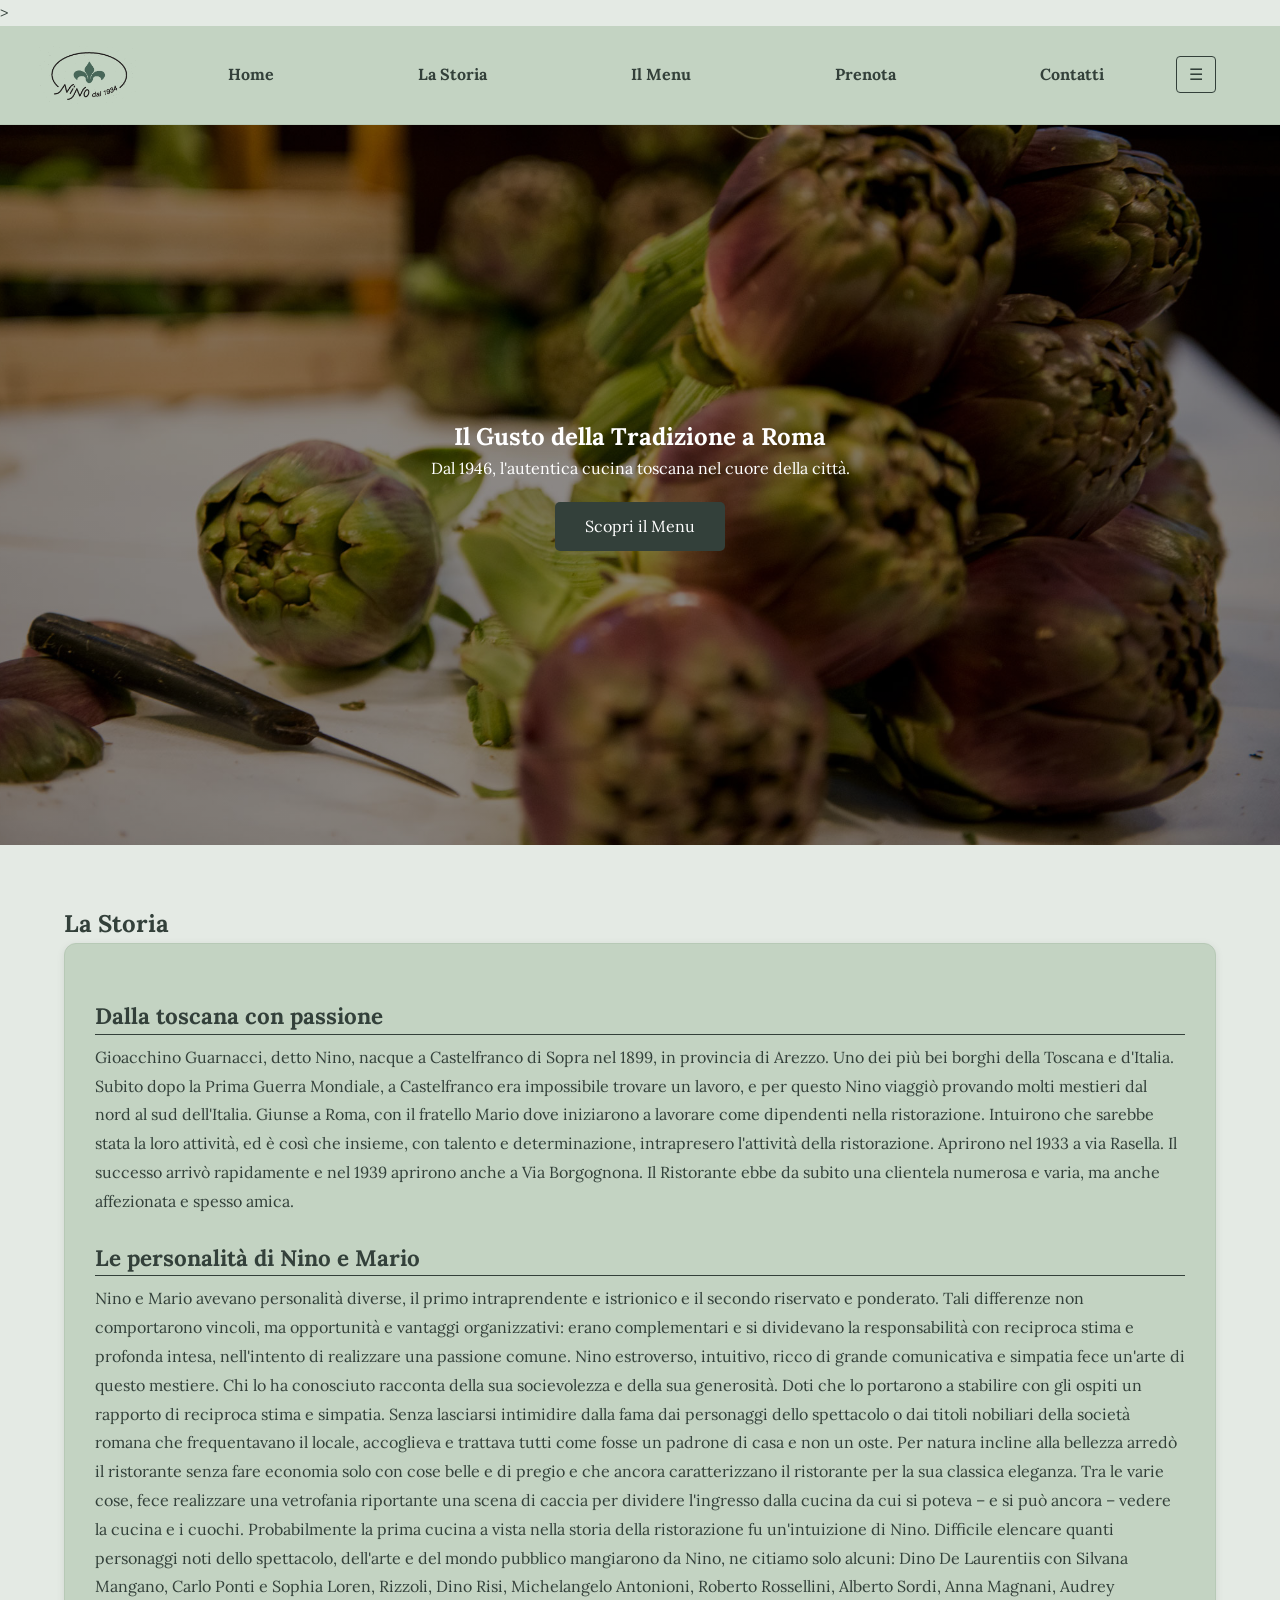
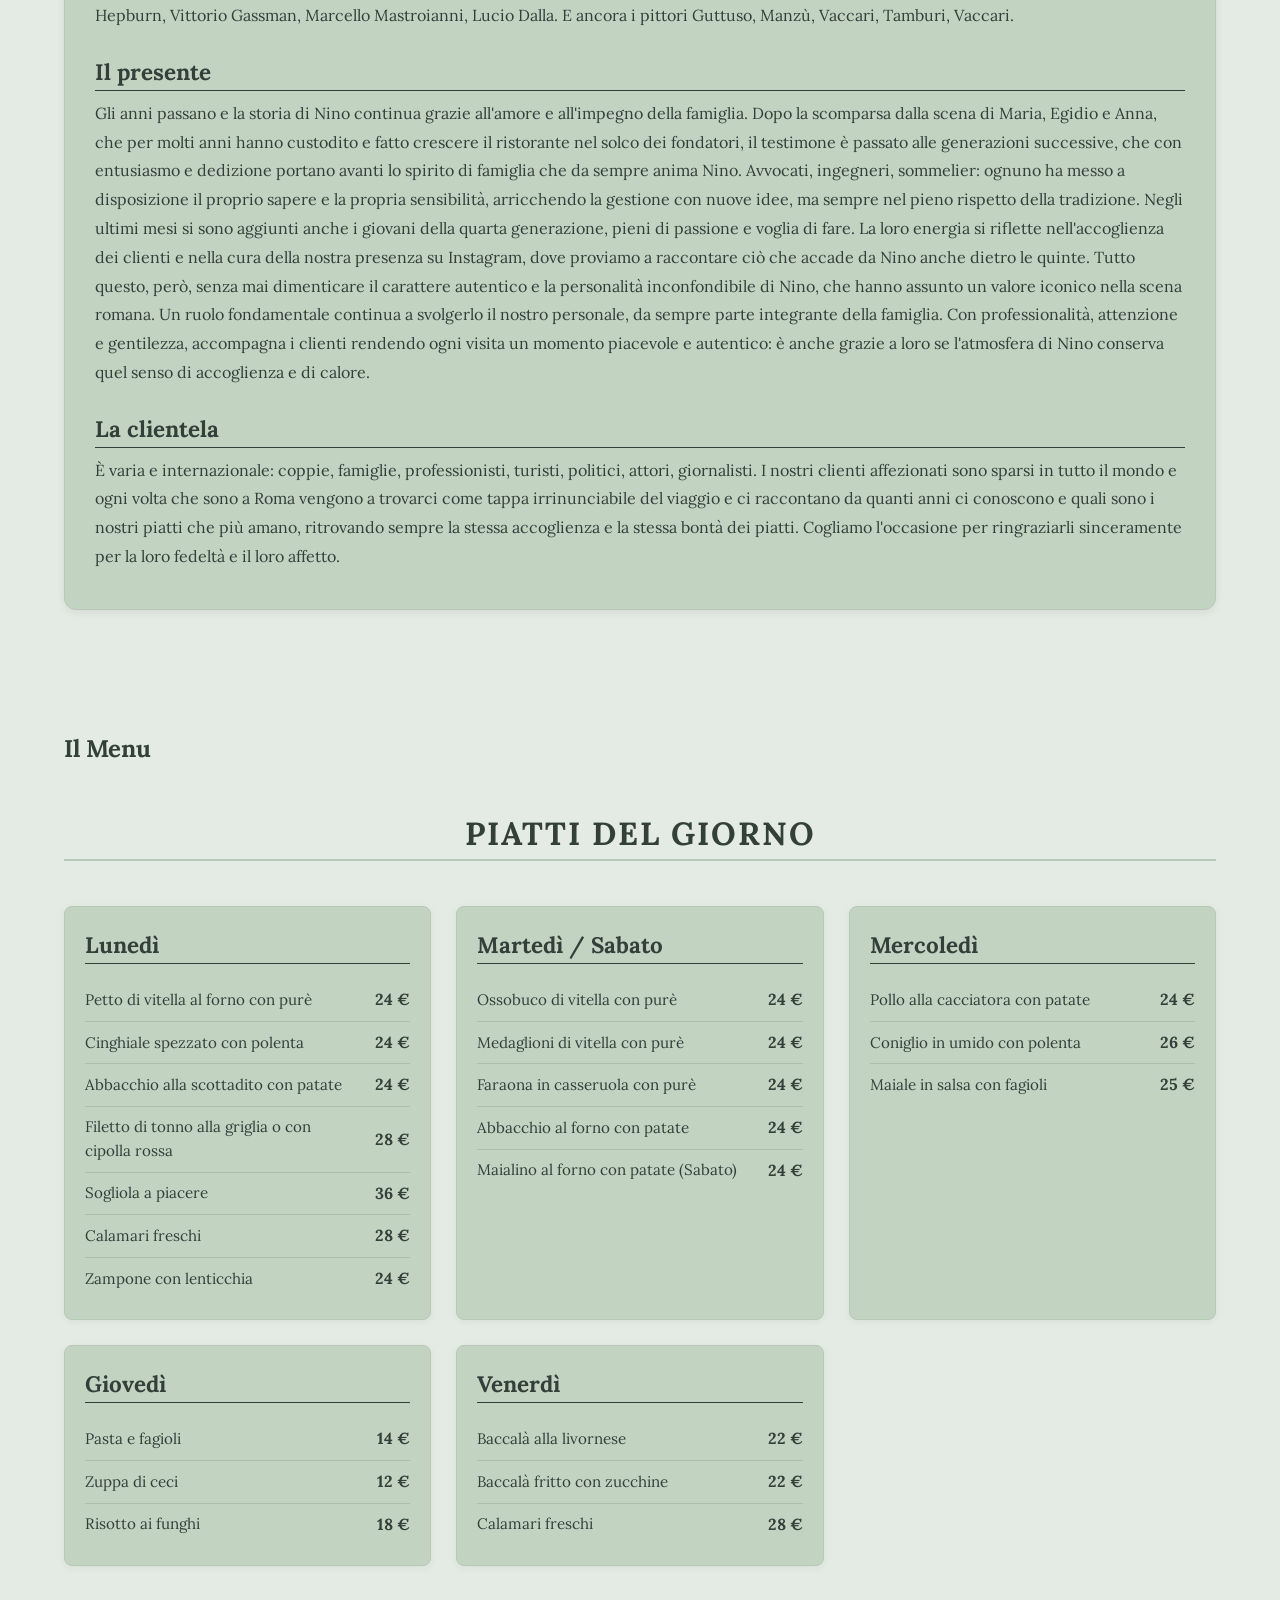
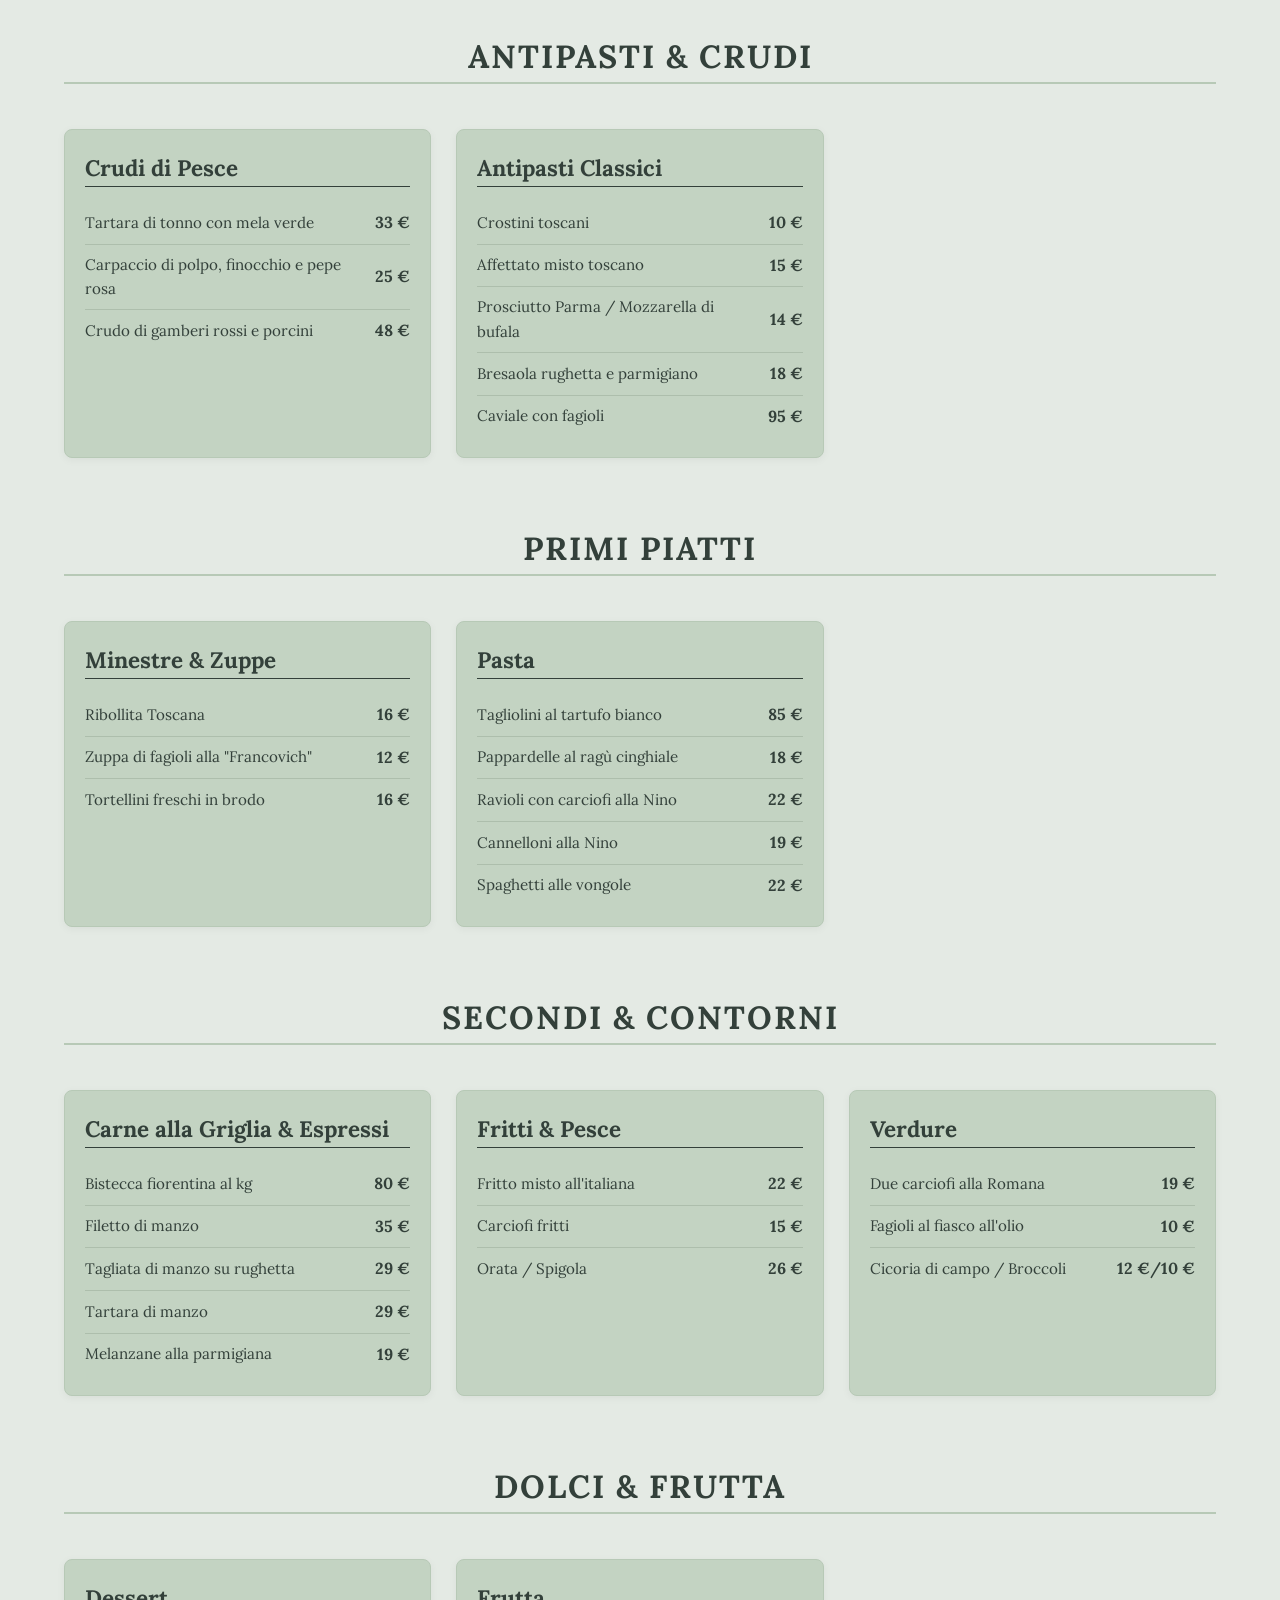
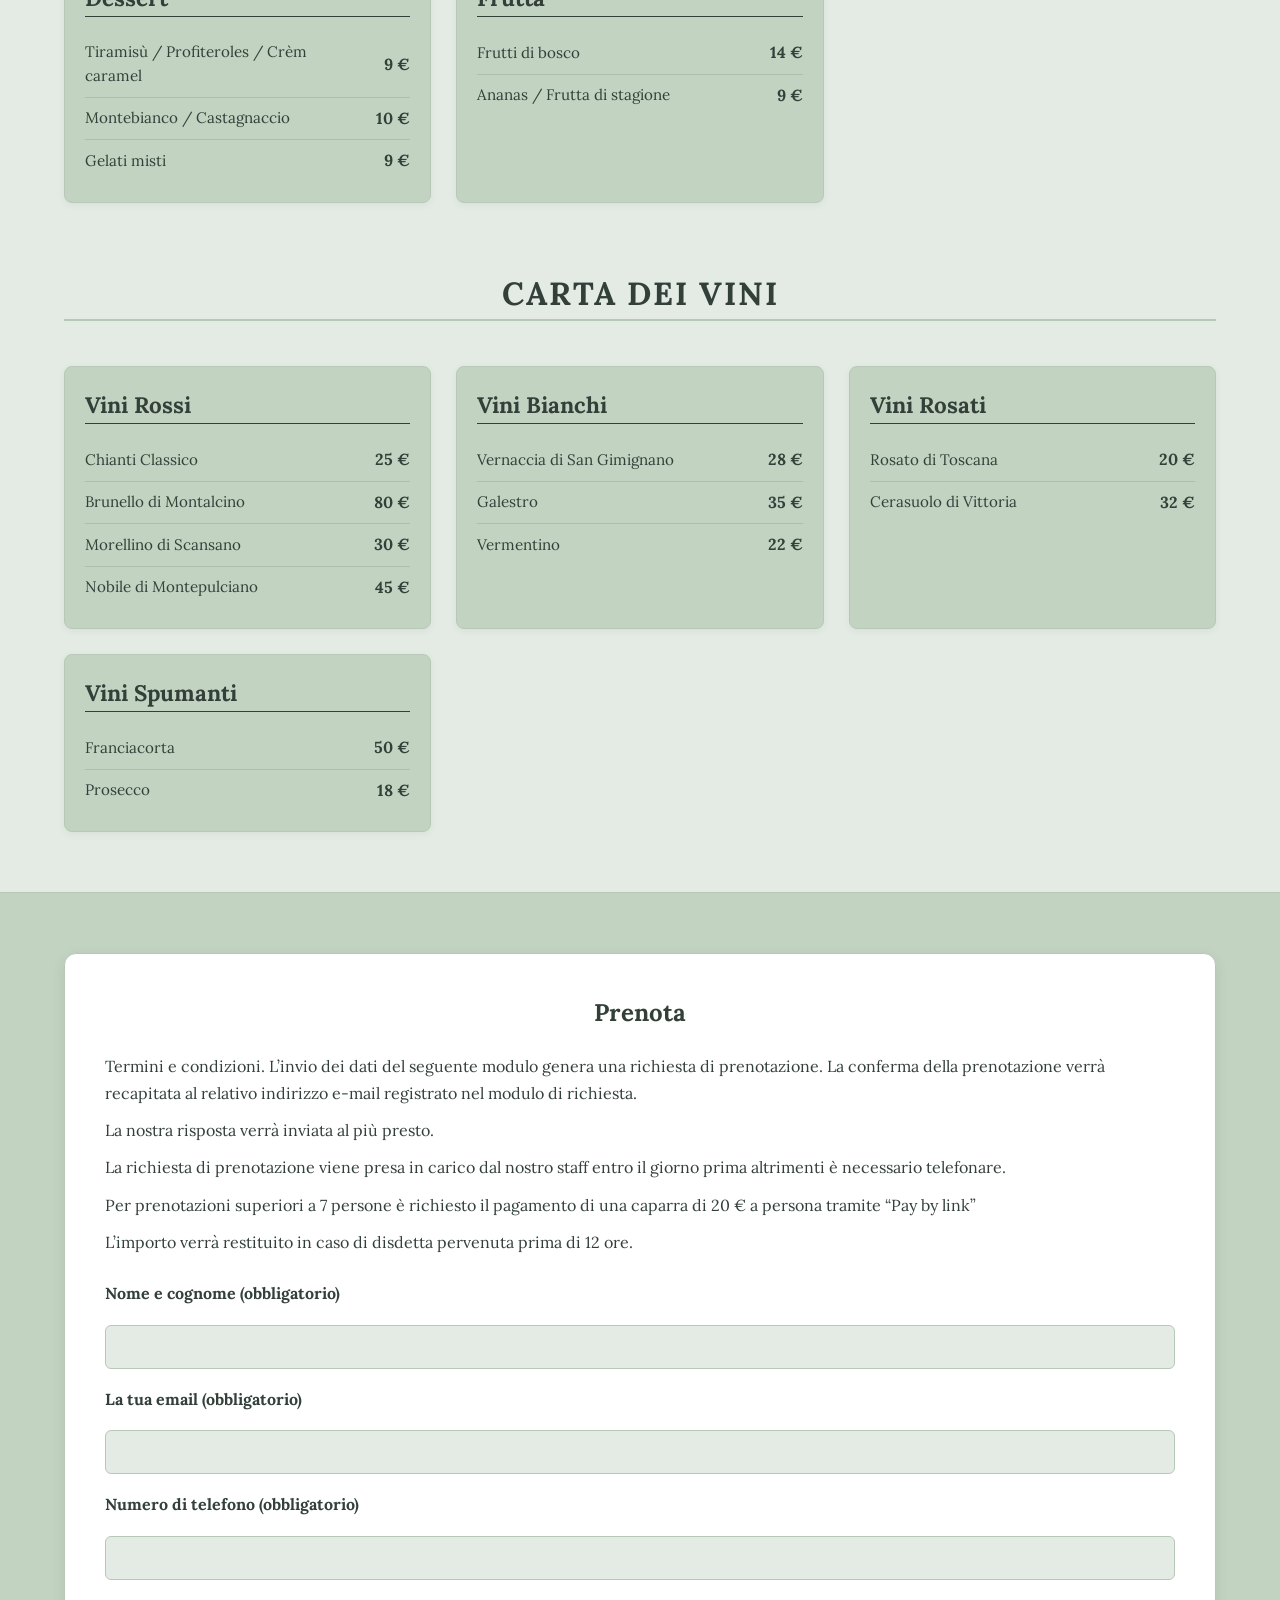
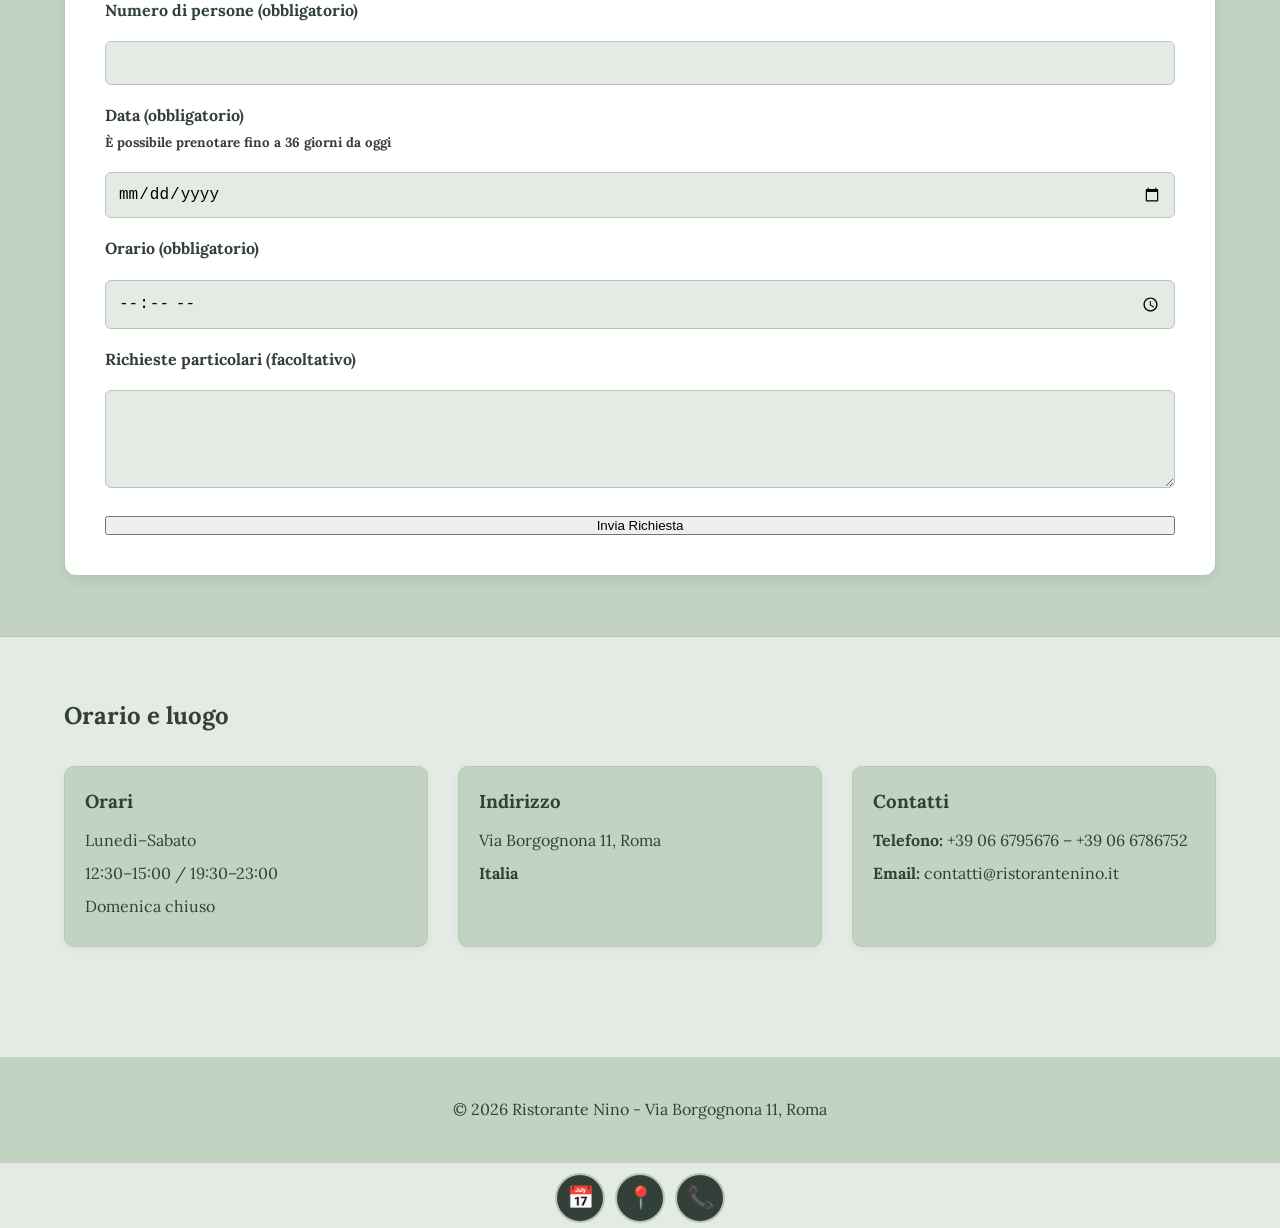
==== index.html @ 400b879c "Merge branch 'main' of https://github.com/eleonorarossiuni-creator/web-design" ====
<!DOCTYPE html>
<html lang="it">
<head>
    <meta charset="UTF-8">
    <meta name="viewport" content="width=device-width, initial-scale=1.0">
    <title>Ristorante Nino | Tradizione Toscana</title>
    <link rel="stylesheet" href="style.css?v=20">
    ></head>
<body>

    <header>
        <nav class="navbar">
            <div class="logo">
                <a href="#home"><img src="logo-nero.png" alt="Ristorante Nino" /></a>
            </div>
            <ul id="navMenu" class="nav-links" role="menu">
                <li><a href="#home" data-key="nav_home">Home</a></li>
                <li><a href="#storia" data-key="nav_storia">La Storia</a></li>
                <li><a href="#menu" data-key="nav_menu">Il Menu</a></li>
                <li><a href="#prenota" data-key="nav_prenota">Prenota</a></li>
                <li><a href="#contatti">Contatti</a></li>
            </ul>
            <div class="dropdown">
                <button class="dropbtn" id="dropdownToggle" aria-expanded="false" aria-controls="dropdownMenu"></button>
                <div class="dropdown-content" id="dropdownMenu" role="menu">
                    <div class="dropdown-lang">
                        <button onclick="changeLanguage('it')" class="lang-btn">IT</button>
                        <button onclick="changeLanguage('en')" class="lang-btn">EN</button>
                        <button onclick="changeLanguage('es')" class="lang-btn">ES</button>
                        <button onclick="changeLanguage('fr')" class="lang-btn">FR</button>
                    </div>
                </div>
            </div>
            <button id="navToggle" class="nav-toggle" aria-label="Apri menu" aria-controls="navMenu" aria-expanded="false">☰</button>
        </nav>
    </header>

    <div id="mobileOverlay" class="mobile-overlay"></div>

    <section id="home" class="hero">
        <div class="hero-content">
            <h1 data-key="hero_title">Il Gusto della Tradizione a Roma</h1>
            <p data-key="hero_desc">Dal 1946, l'autentica cucina toscana nel cuore della città.</p>
            <a href="#menu" class="btn" data-key="hero_btn">Scopri il Menu</a>
        </div>
    </section>

    <section id="storia" class="menu">
        <div class="menu-container">
            <h2 data-key="section_history">La Storia</h2>
            <div class="menu-items">
                <div class="menu-item">
                    <h3 data-key="history_subtitle_1">Dalla toscana con passione</h3>
                    <p data-key="history_text_1">Gioacchino Guarnacci, detto Nino, nacque a Castelfranco di Sopra nel 1899, in provincia di Arezzo. Uno dei più bei borghi della Toscana e d'Italia. Subito dopo la Prima Guerra Mondiale, a Castelfranco era impossibile trovare un lavoro, e per questo Nino viaggiò provando molti mestieri dal nord al sud dell'Italia. Giunse a Roma, con il fratello Mario dove iniziarono a lavorare come dipendenti nella ristorazione. Intuirono che sarebbe stata la loro attività, ed è così che insieme, con talento e determinazione, intrapresero l'attività della ristorazione. Aprirono nel 1933 a via Rasella. Il successo arrivò rapidamente e nel 1939 aprirono anche a Via Borgognona. Il Ristorante ebbe da subito una clientela numerosa e varia, ma anche affezionata e spesso amica.</p>

                    <h3 data-key="history_subtitle_2">Le personalità di Nino e Mario</h3>
                    <p data-key="history_text_2">Nino e Mario avevano personalità diverse, il primo intraprendente e istrionico e il secondo riservato e ponderato. Tali differenze non comportarono vincoli, ma opportunità e vantaggi organizzativi: erano complementari e si dividevano la responsabilità con reciproca stima e profonda intesa, nell'intento di realizzare una passione comune. Nino estroverso, intuitivo, ricco di grande comunicativa e simpatia fece un'arte di questo mestiere. Chi lo ha conosciuto racconta della sua socievolezza e della sua generosità. Doti che lo portarono a stabilire con gli ospiti un rapporto di reciproca stima e simpatia. Senza lasciarsi intimidire dalla fama dai personaggi dello spettacolo o dai titoli nobiliari della società romana che frequentavano il locale, accoglieva e trattava tutti come fosse un padrone di casa e non un oste. Per natura incline alla bellezza arredò il ristorante senza fare economia solo con cose belle e di pregio e che ancora caratterizzano il ristorante per la sua classica eleganza. Tra le varie cose, fece realizzare una vetrofania riportante una scena di caccia per dividere l'ingresso dalla cucina da cui si poteva – e si può ancora – vedere la cucina e i cuochi. Probabilmente la prima cucina a vista nella storia della ristorazione fu un'intuizione di Nino. Difficile elencare quanti personaggi noti dello spettacolo, dell'arte e del mondo pubblico mangiarono da Nino, ne citiamo solo alcuni: Dino De Laurentiis con Silvana Mangano, Carlo Ponti e Sophia Loren, Rizzoli, Dino Risi, Michelangelo Antonioni, Roberto Rossellini, Alberto Sordi, Anna Magnani, Audrey Hepburn, Vittorio Gassman, Marcello Mastroianni, Lucio Dalla. E ancora i pittori Guttuso, Manzù, Vaccari, Tamburi, Vaccari.</p>

                    <h3 data-key="history_subtitle_3">Il presente</h3>
                    <p data-key="history_text_3">Gli anni passano e la storia di Nino continua grazie all'amore e all'impegno della famiglia. Dopo la scomparsa dalla scena di Maria, Egidio e Anna, che per molti anni hanno custodito e fatto crescere il ristorante nel solco dei fondatori, il testimone è passato alle generazioni successive, che con entusiasmo e dedizione portano avanti lo spirito di famiglia che da sempre anima Nino. Avvocati, ingegneri, sommelier: ognuno ha messo a disposizione il proprio sapere e la propria sensibilità, arricchendo la gestione con nuove idee, ma sempre nel pieno rispetto della tradizione. Negli ultimi mesi si sono aggiunti anche i giovani della quarta generazione, pieni di passione e voglia di fare. La loro energia si riflette nell'accoglienza dei clienti e nella cura della nostra presenza su Instagram, dove proviamo a raccontare ciò che accade da Nino anche dietro le quinte. Tutto questo, però, senza mai dimenticare il carattere autentico e la personalità inconfondibile di Nino, che hanno assunto un valore iconico nella scena romana. Un ruolo fondamentale continua a svolgerlo il nostro personale, da sempre parte integrante della famiglia. Con professionalità, attenzione e gentilezza, accompagna i clienti rendendo ogni visita un momento piacevole e autentico: è anche grazie a loro se l'atmosfera di Nino conserva quel senso di accoglienza e di calore.</p>

                    <h3 data-key="history_subtitle_4">La clientela</h3>
                    <p data-key="history_text_4">È varia e internazionale: coppie, famiglie, professionisti, turisti, politici, attori, giornalisti. I nostri clienti affezionati sono sparsi in tutto il mondo e ogni volta che sono a Roma vengono a trovarci come tappa irrinunciabile del viaggio e ci raccontano da quanti anni ci conoscono e quali sono i nostri piatti che più amano, ritrovando sempre la stessa accoglienza e la stessa bontà dei piatti. Cogliamo l'occasione per ringraziarli sinceramente per la loro fedeltà e il loro affetto.</p>
                </div>
            </div>
        </div>
    </section>

    <section id="menu" class="menu">
        <div class="menu-container">
            <h2 data-key="menu_title">Il Menu</h2>
            <div class="menu-items">
                
                <h2 class="menu-section-title" data-key="section_daily">Piatti del Giorno</h2>
                
                <div class="menu-item">
                    <h3 data-key="monday">Lunedì</h3>
                    <div class="dish"><span class="dish-name" data-key="dish_1">Petto di vitella al forno con purè</span><span class="price">24 €</span></div>
                    <div class="dish"><span class="dish-name" data-key="dish_2">Cinghiale spezzato con polenta</span><span class="price">24 €</span></div>
                    <div class="dish"><span class="dish-name" data-key="dish_3">Abbacchio alla scottadito con patate</span><span class="price">24 €</span></div>
                    <div class="dish"><span class="dish-name" data-key="dish_4">Filetto di tonno alla griglia o con cipolla rossa</span><span class="price">28 €</span></div>
                    <div class="dish"><span class="dish-name" data-key="dish_5">Sogliola a piacere</span><span class="price">36 €</span></div>
                    <div class="dish"><span class="dish-name" data-key="dish_6">Calamari freschi</span><span class="price">28 €</span></div>
                    <div class="dish"><span class="dish-name" data-key="dish_7">Zampone con lenticchia</span><span class="price">24 €</span></div>
                </div>

                <div class="menu-item">
                    <h3 data-key="tuesday_saturday">Martedì / Sabato</h3>
                    <div class="dish"><span class="dish-name" data-key="dish_8">Ossobuco di vitella con purè</span><span class="price">24 €</span></div>
                    <div class="dish"><span class="dish-name" data-key="dish_9">Medaglioni di vitella con purè</span><span class="price">24 €</span></div>
                    <div class="dish"><span class="dish-name" data-key="dish_10">Faraona in casseruola con purè</span><span class="price">24 €</span></div>
                    <div class="dish"><span class="dish-name" data-key="dish_11">Abbacchio al forno con patate</span><span class="price">24 €</span></div>
                    <div class="dish"><span class="dish-name" data-key="dish_12">Maialino al forno con patate (Sabato)</span><span class="price">24 €</span></div>
                </div>

                <div class="menu-item">
                    <h3 data-key="wednesday">Mercoledì</h3>
                    <div class="dish"><span class="dish-name" data-key="dish_48">Pollo alla cacciatora con patate</span><span class="price">24 €</span></div>
                    <div class="dish"><span class="dish-name" data-key="dish_49">Coniglio in umido con polenta</span><span class="price">26 €</span></div>
                    <div class="dish"><span class="dish-name" data-key="dish_50">Maiale in salsa con fagioli</span><span class="price">25 €</span></div>
                </div>

                <div class="menu-item">
                    <h3 data-key="thursday">Giovedì</h3>
                    <div class="dish"><span class="dish-name" data-key="dish_51">Pasta e fagioli</span><span class="price">14 €</span></div>
                    <div class="dish"><span class="dish-name" data-key="dish_52">Zuppa di ceci</span><span class="price">12 €</span></div>
                    <div class="dish"><span class="dish-name" data-key="dish_53">Risotto ai funghi</span><span class="price">18 €</span></div>
                </div>

                <div class="menu-item">
                    <h3 data-key="friday">Venerdì</h3>
                    <div class="dish"><span class="dish-name" data-key="dish_13">Baccalà alla livornese</span><span class="price">22 €</span></div>
                    <div class="dish"><span class="dish-name" data-key="dish_14">Baccalà fritto con zucchine</span><span class="price">22 €</span></div>
                    <div class="dish"><span class="dish-name" data-key="dish_15">Calamari freschi</span><span class="price">28 €</span></div>
                </div>

                <h2 class="menu-section-title" data-key="section_appetizers">Antipasti & Crudi</h2>
                
                <div class="menu-item">
                    <h3 data-key="raw_fish">Crudi di Pesce</h3>
                    <div class="dish"><span class="dish-name" data-key="dish_16">Tartara di tonno con mela verde</span><span class="price">33 €</span></div>
                    <div class="dish"><span class="dish-name" data-key="dish_17">Carpaccio di polpo, finocchio e pepe rosa</span><span class="price">25 €</span></div>
                    <div class="dish"><span class="dish-name" data-key="dish_18">Crudo di gamberi rossi e porcini</span><span class="price">48 €</span></div>
                </div>

                <div class="menu-item">
                    <h3 data-key="classic_appetizers">Antipasti Classici</h3>
                    <div class="dish"><span class="dish-name" data-key="dish_19">Crostini toscani</span><span class="price">10 €</span></div>
                    <div class="dish"><span class="dish-name" data-key="dish_20">Affettato misto toscano</span><span class="price">15 €</span></div>
                    <div class="dish"><span class="dish-name" data-key="dish_21">Prosciutto Parma / Mozzarella di bufala</span><span class="price">14 €</span></div>
                    <div class="dish"><span class="dish-name" data-key="dish_22">Bresaola rughetta e parmigiano</span><span class="price">18 €</span></div>
                    <div class="dish"><span class="dish-name" data-key="dish_23">Caviale con fagioli</span><span class="price">95 €</span></div>
                </div>

                <h2 class="menu-section-title" data-key="section_first_courses">Primi Piatti</h2>

                <div class="menu-item">
                    <h3 data-key="soups_stews">Minestre & Zuppe</h3>
                    <div class="dish"><span class="dish-name" data-key="dish_24">Ribollita Toscana</span><span class="price">16 €</span></div>
                    <div class="dish"><span class="dish-name" data-key="dish_25">Zuppa di fagioli alla "Francovich"</span><span class="price">12 €</span></div>
                    <div class="dish"><span class="dish-name" data-key="dish_26">Tortellini freschi in brodo</span><span class="price">16 €</span></div>
                </div>

                <div class="menu-item">
                    <h3 data-key="pasta">Pasta</h3>
                    <div class="dish"><span class="dish-name" data-key="dish_27">Tagliolini al tartufo bianco</span><span class="price">85 €</span></div>
                    <div class="dish"><span class="dish-name" data-key="dish_28">Pappardelle al ragù cinghiale</span><span class="price">18 €</span></div>
                    <div class="dish"><span class="dish-name" data-key="dish_29">Ravioli con carciofi alla Nino</span><span class="price">22 €</span></div>
                    <div class="dish"><span class="dish-name" data-key="dish_30">Cannelloni alla Nino</span><span class="price">19 €</span></div>
                    <div class="dish"><span class="dish-name" data-key="dish_31">Spaghetti alle vongole</span><span class="price">22 €</span></div>
                </div>

                <h2 class="menu-section-title" data-key="section_main_courses">Secondi & Contorni</h2>

                <div class="menu-item">
                    <h3 data-key="grilled_meats">Carne alla Griglia & Espressi</h3>
                    <div class="dish"><span class="dish-name" data-key="dish_32">Bistecca fiorentina al kg</span><span class="price">80 €</span></div>
                    <div class="dish"><span class="dish-name" data-key="dish_33">Filetto di manzo</span><span class="price">35 €</span></div>
                    <div class="dish"><span class="dish-name" data-key="dish_34">Tagliata di manzo su rughetta</span><span class="price">29 €</span></div>
                    <div class="dish"><span class="dish-name" data-key="dish_35">Tartara di manzo</span><span class="price">29 €</span></div>
                    <div class="dish"><span class="dish-name" data-key="dish_36">Melanzane alla parmigiana</span><span class="price">19 €</span></div>
                </div>

                <div class="menu-item">
                    <h3 data-key="fried_fish">Fritti & Pesce</h3>
                    <div class="dish"><span class="dish-name" data-key="dish_37">Fritto misto all'italiana</span><span class="price">22 €</span></div>
                    <div class="dish"><span class="dish-name" data-key="dish_38">Carciofi fritti</span><span class="price">15 €</span></div>
                    <div class="dish"><span class="dish-name" data-key="dish_39">Orata / Spigola</span><span class="price">26 €</span></div>
                </div>

                <div class="menu-item">
                    <h3 data-key="vegetables">Verdure</h3>
                    <div class="dish"><span class="dish-name" data-key="dish_40">Due carciofi alla Romana</span><span class="price">19 €</span></div>
                    <div class="dish"><span class="dish-name" data-key="dish_41">Fagioli al fiasco all'olio</span><span class="price">10 €</span></div>
                    <div class="dish"><span class="dish-name" data-key="dish_42">Cicoria di campo / Broccoli</span><span class="price">12 €/10 €</span></div>
                </div>

                <h2 class="menu-section-title" data-key="section_desserts">Dolci & Frutta</h2>

                <div class="menu-item">
                    <h3 data-key="desserts">Dessert</h3>
                    <div class="dish"><span class="dish-name" data-key="dish_43">Tiramisù / Profiteroles / Crèm caramel</span><span class="price">9 €</span></div>
                    <div class="dish"><span class="dish-name" data-key="dish_44">Montebianco / Castagnaccio</span><span class="price">10 €</span></div>
                    <div class="dish"><span class="dish-name" data-key="dish_45">Gelati misti</span><span class="price">9 €</span></div>
                </div>

                <div class="menu-item">
                    <h3 data-key="fruits">Frutta</h3>
                    <div class="dish"><span class="dish-name" data-key="dish_46">Frutti di bosco</span><span class="price">14 €</span></div>
                    <div class="dish"><span class="dish-name" data-key="dish_47">Ananas / Frutta di stagione</span><span class="price">9 €</span></div>
                </div>

                <h2 class="menu-section-title" data-key="section_wines">Carta dei Vini</h2>

                <div class="menu-item">
                    <h3 data-key="red_wines">Vini Rossi</h3>
                    <div class="dish"><span class="dish-name" data-key="wine_1">Chianti Classico</span><span class="price">25 €</span></div>
                    <div class="dish"><span class="dish-name" data-key="wine_2">Brunello di Montalcino</span><span class="price">80 €</span></div>
                    <div class="dish"><span class="dish-name" data-key="wine_3">Morellino di Scansano</span><span class="price">30 €</span></div>
                    <div class="dish"><span class="dish-name" data-key="wine_4">Nobile di Montepulciano</span><span class="price">45 €</span></div>
                </div>

                <div class="menu-item">
                    <h3 data-key="white_wines">Vini Bianchi</h3>
                    <div class="dish"><span class="dish-name" data-key="wine_5">Vernaccia di San Gimignano</span><span class="price">28 €</span></div>
                    <div class="dish"><span class="dish-name" data-key="wine_6">Galestro</span><span class="price">35 €</span></div>
                    <div class="dish"><span class="dish-name" data-key="wine_7">Vermentino</span><span class="price">22 €</span></div>
                </div>

                <div class="menu-item">
                    <h3 data-key="rose_wines">Vini Rosati</h3>
                    <div class="dish"><span class="dish-name" data-key="wine_8">Rosato di Toscana</span><span class="price">20 €</span></div>
                    <div class="dish"><span class="dish-name" data-key="wine_9">Cerasuolo di Vittoria</span><span class="price">32 €</span></div>
                </div>

                <div class="menu-item">
                    <h3 data-key="sparkling_wines">Vini Spumanti</h3>
                    <div class="dish"><span class="dish-name" data-key="wine_10">Franciacorta</span><span class="price">50 €</span></div>
                    <div class="dish"><span class="dish-name" data-key="wine_11">Prosecco</span><span class="price">18 €</span></div>
                </div>

            </div>
        </div>
    </section>

    <section id="prenota" class="reservation">
        <div class="reservation-container">
            <h2>Prenota</h2>
            <p>Termini e condizioni. L’invio dei dati del seguente modulo genera una richiesta di prenotazione. La conferma della prenotazione verrà recapitata al relativo indirizzo e-mail registrato nel modulo di richiesta.</p>
            <p>La nostra risposta verrà inviata al più presto.</p>
            <p>La richiesta di prenotazione viene presa in carico dal nostro staff entro il giorno prima altrimenti è necessario telefonare.</p>
            <p>Per prenotazioni superiori a 7 persone è richiesto il pagamento di una caparra di 20 € a persona tramite “Pay by link”</p>
            <p>L’importo verrà restituito in caso di disdetta pervenuta prima di 12 ore.</p>

            <form id="reservationForm">
                <label for="name">Nome e cognome (obbligatorio)</label>
                <input type="text" id="name" name="name" required>

                <label for="email">La tua email (obbligatorio)</label>
                <input type="email" id="email" name="email" required>

                <label for="phone">Numero di telefono (obbligatorio)</label>
                <input type="tel" id="phone" name="phone" required>

                <label for="guests">Numero di persone (obbligatorio)</label>
                <input type="number" id="guests" name="guests" min="1" required>

                <label for="date">Data (obbligatorio)<br><small>È possibile prenotare fino a 36 giorni da oggi</small></label>
                <input type="date" id="date" name="date" required>

                <label for="time">Orario (obbligatorio)</label>
                <input type="time" id="time" name="time" required>

                <label for="notes">Richieste particolari (facoltativo)</label>
                <textarea id="notes" name="notes" rows="4"></textarea>

                <button type="submit">Invia Richiesta</button>
            </form>
        </div>
    </section>

    <section id="contatti" class="contact">
        <div class="contact-container">
            <h2>Orario e luogo</h2>

            <div class="info-grid">
                <div class="info-box">
                    <h3>Orari</h3>
                    <p>Lunedì–Sabato</p>
                    <p>12:30–15:00 / 19:30–23:00</p>
                    <p>Domenica chiuso</p>
                </div>

                <div class="info-box">
                    <h3>Indirizzo</h3>
                    <p>Via Borgognona 11, Roma</p>
                    <p><strong>Italia</strong></p>
                </div>

                <div class="info-box">
                    <h3>Contatti</h3>
                    <p><strong>Telefono:</strong> +39 06 6795676 – +39 06 6786752</p>
                    <p><strong>Email:</strong> contatti@ristorantenino.it</p>
                </div>
            </div>
        </div>
    </section>

    <button id="scrollToTopBtn" title="Torna in alto">↑</button>

    <footer>
        <p>&copy; 2026 Ristorante Nino - Via Borgognona 11, Roma</p>
    </footer>

    <script>
        const translations = {
            it: {
                nav_home: "Home",
                nav_storia: "La Storia",
                nav_menu: "Il Menu",
                nav_prenota: "Prenota",
                hero_title: "Il Gusto della Tradizione a Roma",
                hero_desc: "Dal 1946, l'autentica cucina toscana nel cuore della città.",
                hero_btn: "Scopri il Menu",
                menu_title: "Il Menu",
                section_daily: "Piatti del Giorno",
                monday: "Lunedì",
                dish_1: "Petto di vitella al forno con purè",
                dish_2: "Cinghiale spezzato con polenta",
                dish_3: "Abbacchio alla scottadito con patate",
                dish_4: "Filetto di tonno alla griglia o con cipolla rossa",
                dish_5: "Sogliola a piacere",
                dish_6: "Calamari freschi",
                dish_7: "Zampone con lenticchia",
                tuesday_saturday: "Martedì / Sabato",
                dish_8: "Ossobuco di vitella con purè",
                dish_9: "Medaglioni di vitella con purè",
                dish_10: "Faraona in casseruola con purè",
                dish_11: "Abbacchio al forno con patate",
                dish_12: "Maialino al forno con patate (Sabato)",
                wednesday: "Mercoledì",
                dish_48: "Pollo alla cacciatora con patate",
                dish_49: "Coniglio in umido con polenta",
                dish_50: "Maiale in salsa con fagioli",
                thursday: "Giovedì",
                dish_51: "Pasta e fagioli",
                dish_52: "Zuppa di ceci",
                dish_53: "Risotto ai funghi",
                friday: "Venerdì",
                dish_13: "Baccalà alla livornese",
                dish_14: "Baccalà fritto con zucchine",
                dish_15: "Calamari freschi",
                section_appetizers: "Antipasti & Crudi",
                raw_fish: "Crudi di Pesce",
                dish_16: "Tartara di tonno con mela verde",
                dish_17: "Carpaccio di polpo, finocchio e pepe rosa",
                dish_18: "Crudo di gamberi rossi e porcini",
                classic_appetizers: "Antipasti Classici",
                dish_19: "Crostini toscani",
                dish_20: "Affettato misto toscano",
                dish_21: "Prosciutto Parma / Mozzarella di bufala",
                dish_22: "Bresaola rughetta e parmigiano",
                dish_23: "Caviale con fagioli",
                section_first_courses: "Primi Piatti",
                soups_stews: "Minestre & Zuppe",
                dish_24: "Ribollita Toscana",
                dish_25: "Zuppa di fagioli alla \"Francovich\"",
                dish_26: "Tortellini freschi in brodo",
                pasta: "Pasta",
                dish_27: "Tagliolini al tartufo bianco",
                dish_28: "Pappardelle al ragù cinghiale",
                dish_29: "Ravioli con carciofi alla Nino",
                dish_30: "Cannelloni alla Nino",
                dish_31: "Spaghetti alle vongole",
                section_main_courses: "Secondi & Contorni",
                grilled_meats: "Carne alla Griglia & Espressi",
                dish_32: "Bistecca fiorentina al kg",
                dish_33: "Filetto di manzo",
                dish_34: "Tagliata di manzo su rughetta",
                dish_35: "Tartara di manzo",
                dish_36: "Melanzane alla parmigiana",
                fried_fish: "Fritti & Pesce",
                dish_37: "Fritto misto all'italiana",
                dish_38: "Carciofi fritti",
                dish_39: "Orata / Spigola",
                vegetables: "Verdure",
                dish_40: "Due carciofi alla Romana",
                dish_41: "Fagioli al fiasco all'olio",
                dish_42: "Cicoria di campo / Broccoli",
                section_desserts: "Dolci & Frutta",
                desserts: "Dessert",
                dish_43: "Tiramisù / Profiteroles / Crème caramel",
                dish_44: "Montebianco / Castagnaccio",
                dish_45: "Gelati misti",
                fruits: "Frutta",
                dish_46: "Frutti di bosco",
                dish_47: "Ananas / Frutta di stagione",
                section_history: "La Storia",
                history_subtitle_1: "Dalla toscana con passione",
                history_text_1: "Gioacchino Guarnacci, detto Nino, nacque a Castelfranco di Sopra nel 1899, in provincia di Arezzo. Uno dei più bei borghi della Toscana e d'Italia. Subito dopo la Prima Guerra Mondiale, a Castelfranco era impossibile trovare un lavoro, e per questo Nino viaggiò provando molti mestieri dal nord al sud dell'Italia. Giunse a Roma, con il fratello Mario dove iniziarono a lavorare come dipendenti nella ristorazione. Intuirono che sarebbe stata la loro attività, ed è così che insieme, con talento e determinazione, intrapresero l'attività della ristorazione. Aprirono nel 1933 a via Rasella. Il successo arrivò rapidamente e nel 1939 aprirono anche a Via Borgognona. Il Ristorante ebbe da subito una clientela numerosa e varia, ma anche affezionata e spesso amica.",
                history_subtitle_2: "Le personalità di Nino e Mario",
                history_text_2: "Nino e Mario avevano personalità diverse, il primo intraprendente e istrionico e il secondo riservato e ponderato. Tali differenze non comportarono vincoli, ma opportunità e vantaggi organizzativi: erano complementari e si dividevano la responsabilità con reciproca stima e profonda intesa, nell'intento di realizzare una passione comune. Nino estroverso, intuitivo, ricco di grande comunicativa e simpatia fece un'arte di questo mestiere. Chi lo ha conosciuto racconta della sua socievolezza e della sua generosità. Doti che lo portarono a stabilire con gli ospiti un rapporto di reciproca stima e simpatia. Senza lasciarsi intimidire dalla fama dai personaggi dello spettacolo o dai titoli nobiliari della società romana che frequentavano il locale, accoglieva e trattava tutti come fosse un padrone di casa e non un oste. Per natura incline alla bellezza arredò il ristorante senza fare economia solo con cose belle e di pregio e che ancora caratterizzano il ristorante per la sua classica eleganza. Tra le varie cose, fece realizzare una vetrofania riportante una scena di caccia per dividere l'ingresso dalla cucina da cui si poteva – e si può ancora – vedere la cucina e i cuochi. Probabilmente la prima cucina a vista nella storia della ristorazione fu un'intuizione di Nino. Difficile elencare quanti personaggi noti dello spettacolo, dell'arte e del mondo pubblico mangiarono da Nino, ne citiamo solo alcuni: Dino De Laurentiis con Silvana Mangano, Carlo Ponti e Sophia Loren, Rizzoli, Dino Risi, Michelangelo Antonioni, Roberto Rossellini, Alberto Sordi, Anna Magnani, Audrey Hepburn, Vittorio Gassman, Marcello Mastroianni, Lucio Dalla. E ancora i pittori Guttuso, Manzù, Vaccari, Tamburi, Vaccari.",
                history_subtitle_3: "Il presente",
                history_text_3: "Gli anni passano e la storia di Nino continua grazie all'amore e all'impegno della famiglia. Dopo la scomparsa dalla scena di Maria, Egidio e Anna, che per molti anni hanno custodito e fatto crescere il ristorante nel solco dei fondatori, il testimone è passato alle generazioni successive, che con entusiasmo e dedizione portano avanti lo spirito di famiglia che da sempre anima Nino. Avvocati, ingegneri, sommelier: ognuno ha messo a disposizione il proprio sapere e la propria sensibilità, arricchendo la gestione con nuove idee, ma sempre nel pieno rispetto della tradizione. Negli ultimi mesi si sono aggiunti anche i giovani della quarta generazione, pieni di passione e voglia di fare. La loro energia si riflette nell'accoglienza dei clienti e nella cura della nostra presenza su Instagram, dove proviamo a raccontare ciò che accade da Nino anche dietro le quinte. Tutto questo, però, senza mai dimenticare il carattere autentico e la personalità inconfondibile di Nino, che hanno assunto un valore iconico nella scena romana. Un ruolo fondamentale continua a svolgerlo il nostro personale, da sempre parte integrante della famiglia. Con professionalità, attenzione e gentilezza, accompagna i clienti rendendo ogni visita un momento piacevole e autentico: è anche grazie a loro se l'atmosfera di Nino conserva quel senso di accoglienza e di calore.",
                history_subtitle_4: "La clientela",
                history_text_4: "È varia e internazionale: coppie, famiglie, professionisti, turisti, politici, attori, giornalisti. I nostri clienti affezionati sono sparsi in tutto il mondo e ogni volta che sono a Roma vengono a trovarci come tappa irrinunciabile del viaggio e ci raccontano da quanti anni ci conoscono e quali sono i nostri piatti che più amano, ritrovando sempre la stessa accoglienza e la stessa bontà dei piatti. Cogliamo l'occasione per ringraziarli sinceramente per la loro fedeltà e il loro affetto.",
                section_wines: "Carta dei Vini",
                red_wines: "Vini Rossi",
                wine_1: "Chianti Classico",
                wine_2: "Brunello di Montalcino",
                wine_3: "Morellino di Scansano",
                wine_4: "Nobile di Montepulciano",
                white_wines: "Vini Bianchi",
                wine_5: "Vernaccia di San Gimignano",
                wine_6: "Galestro",
                wine_7: "Vermentino",
                rose_wines: "Vini Rosati",
                wine_8: "Rosato di Toscana",
                wine_9: "Cerasuolo di Vittoria",
                sparkling_wines: "Vini Spumanti",
                wine_10: "Franciacorta",
                wine_11: "Prosecco"
            },
            en: {
                nav_home: "Home",
                nav_storia: "History",
                nav_menu: "Menu",
                nav_prenota: "Book a Table",
                hero_title: "The Taste of Tradition in Rome",
                hero_desc: "Since 1946, authentic Tuscan cuisine in the heart of the city.",
                hero_btn: "View Menu",
                menu_title: "The Menu",
                section_daily: "Daily Specials",
                monday: "Monday",
                dish_1: "Roast veal breast with mashed potatoes",
                dish_2: "Wild boar stew with polenta",
                dish_3: "Grilled lamb chops with potatoes",
                dish_4: "Grilled tuna fillet or with sweet and sour red onions",
                dish_5: "Sole cooked to your liking",
                dish_6: "Fresh Squid",
                dish_7: "Zampone (pork trotter) with lentils",
                tuesday_saturday: "Tuesday / Saturday",
                dish_8: "Veal ossobuco with mashed potatoes",
                dish_9: "Veal medallions with mashed potatoes",
                dish_10: "Guinea fowl casserole with mashed potatoes",
                dish_11: "Baked lamb with potatoes",
                dish_12: "Roast suckling pig with potatoes (Saturday)",
                wednesday: "Wednesday",
                dish_48: "Hunter's chicken with potatoes",
                dish_49: "Rabbit stew with polenta",
                dish_50: "Pork in sauce with beans",
                thursday: "Thursday",
                dish_51: "Pasta and beans",
                dish_52: "Chickpea soup",
                dish_53: "Mushroom risotto",
                friday: "Friday",
                dish_13: "Livorno-style cod",
                dish_14: "Fried cod with zucchini",
                dish_15: "Fresh Squid",
                section_appetizers: "Appetizers & Raw",
                raw_fish: "Raw Fish",
                dish_16: "Tartar de atún con manzana verde",
                dish_17: "Carpaccio de pulpo, hinojo y pimienta rosa",
                dish_18: "Crudo de gambas rojas y porcini",
                classic_appetizers: "Classic Appetizers",
                dish_19: "Tuscan crostini",
                dish_20: "Mixed Tuscan cold cuts",
                dish_21: "Parma ham / Buffalo mozzarella",
                dish_22: "Bresaola with rocket and parmesan",
                dish_23: "Caviar with beans",
                section_first_courses: "First Courses",
                soups_stews: "Soups & Stews",
                dish_24: "Tuscan ribollita",
                dish_25: "Bean soup \"Francovich\" style",
                dish_26: "Fresh tortellini in broth",
                pasta: "Pasta",
                dish_27: "Tagliolini with white truffle",
                dish_28: "Pappardelle with wild boar ragu",
                dish_29: "Ravioli with artichokes Nino style",
                dish_30: "Cannelloni Nino style",
                dish_31: "Spaghetti with clams",
                section_main_courses: "Main Courses & Sides",
                grilled_meats: "Grilled Meats & Express",
                dish_32: "Florentine steak per kg",
                dish_33: "Beef fillet",
                dish_34: "Beef tagliata on rocket",
                dish_35: "Beef tartare",
                dish_36: "Eggplant parmigiana",
                fried_fish: "Fried & Fish",
                dish_37: "Mixed fry Italian style",
                dish_38: "Fried artichokes",
                dish_39: "Sea bream / Sea bass",
                vegetables: "Vegetables",
                dish_40: "Two Roman artichokes",
                dish_41: "Fiasco beans in oil",
                dish_42: "Field chicory / Broccoli",
                section_desserts: "Desserts & Fruits",
                desserts: "Desserts",
                dish_43: "Tiramisu / Profiteroles / Creme caramel",
                dish_44: "Montebianco / Chestnut cake",
                dish_45: "Mixed ice creams",
                fruits: "Fruits",
                dish_46: "Berries",
                dish_47: "Pineapple / Seasonal fruit",
                section_history: "The History",
                history_subtitle_1: "From Toscana with Passion",
                history_text_1: "Gioacchino Guarnacci, known as Nino, was born in Castelfranco di Sopra in 1899, in the province of Arezzo. One of the most beautiful villages in Toscana and Italy. Right after World War I, it was impossible to find work in Castelfranco, so Nino traveled trying many jobs from north to south of Italy. He arrived in Rome with his brother Mario, where they started working as employees in the restaurant business. They realized it would be their activity, and that's how together, with talent and determination, they started the restaurant business. They opened in 1933 on Via Rasella. Success came quickly, and in 1939 they also opened on Via Borgognona. The restaurant immediately had a numerous and varied clientele, but also loyal and often friendly.",
                history_subtitle_2: "The Personalities of Nino and Mario",
                history_text_2: "Nino and Mario had different personalities: the first was enterprising and theatrical, the second reserved and thoughtful. These differences did not create constraints, but opportunities and organizational advantages: they were complementary and shared responsibilities with mutual respect and deep understanding, in the intent to realize a common passion. Nino, extroverted, intuitive, rich in great communication and sympathy, made an art of this profession. Those who knew him speak of his sociability and generosity. Qualities that led him to establish a relationship of mutual respect and sympathy with guests. Without being intimidated by the fame of entertainment personalities or the noble titles of Roman society who frequented the place, he welcomed and treated everyone as if he were a host and not an innkeeper. Naturally inclined towards beauty, he furnished the restaurant without sparing expense only with beautiful and valuable things that still characterize the restaurant for its classic elegance. Among other things, he had a stained glass window made depicting a hunting scene to separate the entrance from the kitchen, from which one could—and still can—see the kitchen and the cooks. Probably the first open kitchen in the history of catering was an intuition of Nino. It is difficult to list how many famous personalities from entertainment, art, and the public world ate at Nino's; we mention just a few: Dino De Laurentiis with Silvana Mangano, Carlo Ponti and Sophia Loren, Rizzoli, Dino Risi, Michelangelo Antonioni, Roberto Rossellini, Alberto Sordi, Anna Magnani, Audrey Hepburn, Vittorio Gassman, Marcello Mastroianni, Lucio Dalla. And also the painters Guttuso, Manzù, Vaccari, Tamburi, Vaccari.",
                history_subtitle_3: "The Present",
                history_text_3: "The years pass and Nino's story continues thanks to the love and commitment of the family. After the disappearance from the scene of Maria, Egidio, and Anna, who for many years guarded and grew the restaurant in the footsteps of the founders, the baton has passed to the next generations, who with enthusiasm and dedication carry forward the family spirit that has always animated Nino. Lawyers, engineers, sommeliers: each has made their knowledge and sensitivity available, enriching management with new ideas, but always in full respect of tradition. In recent months, the young people of the fourth generation have also joined, full of passion and desire to do. Their energy is reflected in customer service and in the care of our presence on Instagram, where we try to tell what happens at Nino's even behind the scenes. All this, however, without ever forgetting the authentic character and the unmistakable personality of Nino, which have taken on an iconic value in the Roman scene. A fundamental role continues to be played by our staff, always an integral part of the family. With professionalism, attention, and kindness, they accompany customers making every visit a pleasant and authentic moment: it is also thanks to them that Nino's atmosphere retains that sense of welcome and warmth.",
                history_subtitle_4: "The Clientele",
                history_text_4: "It is varied and international: couples, families, professionals, tourists, politicians, actors, journalists. Our loyal customers are scattered all over the world and every time they are in Rome they come to visit us as an indispensable stop on their trip and tell us how many years they have known us and what our dishes they love most, always finding the same welcome and the same goodness of the dishes. We take the opportunity to sincerely thank them for their loyalty and affection.",
                section_wines: "Wine List",
                red_wines: "Red Wines",
                wine_1: "Chianti Classico",
                wine_2: "Brunello di Montalcino",
                wine_3: "Morellino di Scansano",
                wine_4: "Nobile di Montepulciano",
                white_wines: "White Wines",
                wine_5: "Vernaccia di San Gimignano",
                wine_6: "Galestro",
                wine_7: "Vermentino",
                rose_wines: "Rosé Wines",
                wine_8: "Rosato di Toscana",
                wine_9: "Cerasuolo di Vittoria",
                sparkling_wines: "Sparkling Wines",
                wine_10: "Franciacorta",
                wine_11: "Prosecco"
            },
            es: {
                nav_home: "Inicio",
                nav_storia: "Historia",
                nav_menu: "El Menú",
                nav_prenota: "Reservar",
                hero_title: "El Sabor de la Tradición en Roma",
                hero_desc: "Desde 1946, auténtica cocina toscana en el corazón de la ciudad.",
                hero_btn: "Ver el Menú",
                menu_title: "El Menú",
                section_daily: "Platos del Día",
                monday: "Lunes",
                dish_1: "Pecho de ternera al horno con puré",
                dish_2: "Jabalí estofado con polenta",
                dish_3: "Chuletas de cordero a la brasa con patatas",
                dish_4: "Filete de atún a la parrilla o con cebolla roja agridulce",
                dish_5: "Lenguado al gusto",
                dish_6: "Calamares frescos",
                dish_7: "Zampone (manita de cerdo) con lentejas",
                tuesday_saturday: "Martes / Sábado",
                dish_8: "Ossobuco de ternera con puré",
                dish_9: "Medallones de ternera con puré",
                dish_10: "Pintada en cazuela con puré",
                dish_11: "Cordero al horno con patatas",
                dish_12: "Lechón al horno con patatas (Sábado)",
                wednesday: "Miércoles",
                dish_48: "Pollo a la cazadora con patatas",
                dish_49: "Conejo en estofado con polenta",
                dish_50: "Cerdo en salsa con judías",
                thursday: "Jueves",
                dish_51: "Pasta y judías",
                dish_52: "Sopa de garbanzos",
                dish_53: "Risotto de setas",
                friday: "Viernes",
                dish_13: "Bacalao a la livornese",
                dish_14: "Bacalao frito con calabacín",
                dish_15: "Calamares frescos",
                section_appetizers: "Antipastos & Crudos",
                raw_fish: "Crudos de Pescado",
                dish_16: "Tartar de atún con manzana verde",
                dish_17: "Carpaccio de pulpo, hinojo y pimienta rosa",
                dish_18: "Crudo de gambas rojas y porcini",
                classic_appetizers: "Antipastos Clásicos",
                dish_19: "Crostini toscanos",
                dish_20: "Fiambres toscanos mixtos",
                dish_21: "Jamón Parma / Mozzarella de búfala",
                dish_22: "Bresaola con rúcula y parmesan",
                dish_23: "Caviar con judías",
                section_first_courses: "Primeros Platos",
                soups_stews: "Sopas & Guisos",
                dish_24: "Ribollita toscana",
                dish_25: "Sopa de judías al estilo \"Francovich\"",
                dish_26: "Tortellini frescos en caldo",
                pasta: "Pasta",
                dish_27: "Tagliolini con trufa blanca",
                dish_28: "Pappardelle con ragù de jabalí",
                dish_29: "Raviolis con alcachofas al estilo Nino",
                dish_30: "Canelones al estilo Nino",
                dish_31: "Espaguetis con almejas",
                section_main_courses: "Segundos & Guarniciones",
                grilled_meats: "Carnes a la Parrilla & Express",
                dish_32: "Bistec florentino por kg",
                dish_33: "Filete de ternera",
                dish_34: "Tagliata de ternera sobre rúcula",
                dish_35: "Tartar de ternera",
                dish_36: "Berenjenas a la parmigiana",
                fried_fish: "Fritos & Pescado",
                dish_37: "Frito mixto italiano",
                dish_38: "Alcachofas fritas",
                dish_39: "Dorada / Lubina",
                vegetables: "Verduras",
                dish_40: "Dos alcachofas a la romana",
                dish_41: "Judías al fiasco con aceite",
                dish_42: "Achicoria de campo / Brócoli",
                section_desserts: "Postres & Frutas",
                desserts: "Postres",
                dish_43: "Tiramisú / Profiteroles / Crema caramel",
                dish_44: "Montebianco / Castagnaccio",
                dish_45: "Helados mixtos",
                fruits: "Frutas",
                dish_46: "Frutos del bosque",
                dish_47: "Piña / Fruta de temporada",
                section_history: "La Historia",
                history_subtitle_1: "Desde Toscana con Pasión",
                history_text_1: "Gioacchino Guarnacci, conocido como Nino, nació en Castelfranco di Sopra en 1899, en la provincia de Arezzo. Uno de los pueblos más bellos de Toscana e Italia. Inmediatamente después de la Primera Guerra Mundial, era imposible encontrar trabajo en Castelfranco, por lo que Nino viajó probando muchos oficios del norte al sur de Italia. Llegó a Roma con su hermano Mario, donde comenzaron a trabajar como empleados en la restauración. Intuyeron que sería su actividad, y así es como juntos, con talento y determinación, emprendieron la actividad de la restauración. Abrieron en 1933 en Via Rasella. El éxito llegó rápidamente y en 1939 también abrieron en Via Borgognona. El restaurante tuvo desde el principio una clientela numerosa y variada, pero también fiel y a menudo amiga.",
                history_subtitle_2: "Las Personalidades de Nino y Mario",
                history_text_2: "Nino y Mario tenían personalidades diferentes: el primero emprendedor e histriónico y el segundo reservado y ponderado. Tales diferencias no comportaron vínculos, sino oportunidades y ventajas organizativas: eran complementarios y se dividían la responsabilidad con recíproca estima y profunda entente, en el intento de realizar una pasión común. Nino, extrovertido, intuitivo, rico de gran comunicativa y simpatía hizo un arte de este oficio. Quien lo ha conocido cuenta de su sociabilidad y de su generosidad. Dotes que lo llevaron a establecer con los huéspedes una relación de recíproca estima y simpatía. Sin dejarse intimidar por la fama de los personajes del espectáculo o por los títulos de noblesse de la sociedad romana que frecuentaban el local, acogía y trataba a todos como si fuera un anfitrión y no un hostelero. Por naturaleza inclinado a la belleza amuebló el restaurante sin hacer economía solo con cosas bellas y de prestigio y que aún caracterizan el restaurante por su clásica elegancia. Entre otras, hizo realizzare una vitrofania reportante una escena de caza para dividir la entrada de la cocina de la que se podía – y se puede aún – ver la cocina y los cocineros. Probablemente la primera cocina a vista en la historia de la restauración fue una intuición de Nino. Difícil enumerar cuántos personajes notables del espectáculo, del arte y del mundo público comieron en Nino, citamos solo algunos: Dino De Laurentiis con Silvana Mangano, Carlo Ponti y Sophia Loren, Rizzoli, Dino Risi, Michelangelo Antonioni, Roberto Rossellini, Alberto Sordi, Anna Magnani, Audrey Hepburn, Vittorio Gassman, Marcello Mastroianni, Lucio Dalla. Y aún los pintores Guttuso, Manzù, Vaccari, Tamburi, Vaccari.",
                history_subtitle_3: "El Presente",
                history_text_3: "Los años pasan y la historia de Nino continúa gracias al amor y al compromiso de la familia. Después de la desaparición de la escena de Maria, Egidio y Anna, que durante muchos años custodiaron y hicieron crecer el restaurante en el surco de los fundadores, el testigo ha pasado a las generaciones sucesivas, que con entusiasmo y dedicación llevan adelante el espíritu de familia que desde siempre anima a Nino. Abogados, ingenieros, sommeliers: cada uno ha puesto a disposición su saber y su sensibilidad, enriqueciendo la gestión con nuevas ideas, pero siempre en pleno respeto de la tradición. En los últimos meses se han añadido también los jóvenes de la cuarta generación, llenos de pasión y ganas de hacer. Su energía se refleja en la acogida de los clientes y en la cura de nuestra presencia en Instagram, donde tratamos de contar lo que sucede en Nino también entre bastidores. Todo esto, sin embargo, sin olvidar nunca el carácter auténtico y la personalidad inconfundible de Nino, que han asumido un valor icónico en la escena romana. Un rol fundamental continúa desempeñándolo nuestro personal, desde siempre parte integrante de la familia. Con profesionalidad, atención y gentileza, acompaña a los clientes haciendo de cada visita un momento placentero y auténtico: es también gracias a ellos si la atmósfera de Nino conserva ese sentido de acogida y de calor.",
                history_subtitle_4: "La Clientela",
                history_text_4: "Es variada e internacional: parejas, familias, profesionales, turistas, políticos, actores, periodistas. Nuestros clientes fieles están esparcidos por todo el mundo y cada vez que están en Roma vienen a visitarnos como parada imprescindible del viaje y nos cuentan desde cuántos años nos conocen y cuáles son nuestros platos que más aman, reencontrando siempre la misma acogida y la misma bondad de los platos. Aprovechamos la ocasión para agradecerles sinceramente por su fidelidad y su afecto.",
                section_wines: "Carta de Vinos",
                red_wines: "Vinos Tintos",
                wine_1: "Chianti Classico",
                wine_2: "Brunello di Montalcino",
                wine_3: "Morellino di Scansano",
                wine_4: "Nobile di Montepulciano",
                white_wines: "Vinos Blancos",
                wine_5: "Vernaccia di San Gimignano",
                wine_6: "Galestro",
                wine_7: "Vermentino",
                rose_wines: "Vinos Rosados",
                wine_8: "Rosato di Toscana",
                wine_9: "Cerasuolo di Vittoria",
                sparkling_wines: "Vinos Espumosos",
                wine_10: "Franciacorta",
                wine_11: "Prosecco"
            },
            fr: {
                nav_home: "Accueil",
                nav_storia: "Histoire",
                nav_menu: "Menu",
                nav_prenota: "Réserver",
                hero_title: "Le Goût de la Tradition à Rome",
                hero_desc: "Depuis 1946, la cuisine toscane authentique au cœur de la ville.",
                hero_btn: "Voir le Menu",
                menu_title: "Le Menu",
                section_daily: "Plats du Jour",
                monday: "Lundi",
                dish_1: "Poitrine de veau rôtie avec purée",
                dish_2: "Sanglier mijoté avec polenta",
                dish_3: "Côtelettes d'agneau grillées avec pommes de terre",
                dish_4: "Filet de thon grillé ou avec oignons rouges aigres-doux",
                dish_5: "Sole selon vos envies",
                dish_6: "Calmars frais",
                dish_7: "Zampone avec lentilles",
                tuesday_saturday: "Mardi / Samedi",
                dish_8: "Osso buco de veau avec purée",
                dish_9: "Médaillons de veau avec purée",
                dish_10: "Pintade en casserole avec purée",
                dish_11: "Agneau rôti avec pommes de terre",
                dish_12: "Cochon de lait rôti avec pommes de terre (Samedi)",
                wednesday: "Mercredi",
                dish_48: "Poulet chasseur avec pommes de terre",
                dish_49: "Lapin en ragoût avec polenta",
                dish_50: "Porc en sauce avec haricots",
                thursday: "Jeudi",
                dish_51: "Pâtes et haricots",
                dish_52: "Soupe de pois chiches",
                dish_53: "Risotto aux champignons",
                friday: "Vendredi",
                dish_13: "Morue à la livournaise",
                dish_14: "Morue frite avec courgettes",
                dish_15: "Calmars frais",
                section_appetizers: "Entrées & Crues",
                raw_fish: "Poissons crus",
                dish_16: "Tartare de thon aux pommes vertes",
                dish_17: "Carpaccio de poulpo, fenouil et poivre rose",
                dish_18: "Crudos de crevettes rouges et cèpes",
                classic_appetizers: "Entrées Classiques",
                dish_19: "Crostini toscans",
                dish_20: "Assortiment de charcuteries toscanes",
                dish_21: "Jambon de Parme / Mozzarella de bufflonne",
                dish_22: "Bresaola roquette et parmesan",
                dish_23: "Caviar avec haricots",
                section_first_courses: "Premiers Plats",
                soups_stews: "Soupes & Ragoûts",
                dish_24: "Ribollita toscane",
                dish_25: "Soupe de haricots style 'Francovich'",
                dish_26: "Tortellini frais en bouillon",
                pasta: "Pâtes",
                dish_27: "Tagliolini à la truffe blanche",
                dish_28: "Pappardelle au ragù de sanglier",
                dish_29: "Raviolis aux artichauts style Nino",
                dish_30: "Cannelloni style Nino",
                dish_31: "Spaghetti aux palourdes",
                section_main_courses: "Plats Principaux & Accompagnements",
                grilled_meats: "Viandes Grillées & Express",
                dish_32: "Bistecca florentina au kg",
                dish_33: "Filet de bœuf",
                dish_34: "Tagliata de bœuf sur roquette",
                dish_35: "Steak tartare",
                dish_36: "Aubergines parmigiana",
                fried_fish: "Fritures & Poisson",
                dish_37: "Fritto misto à l'italienne",
                dish_38: "Artichauts frits",
                dish_39: "Dorade / Bar",
                vegetables: "Légumes",
                dish_40: "Deux artichauts à la romaine",
                dish_41: "Haricots en fiasco à l'huile",
                dish_42: "Chicorée champêtre / Brocoli",
                section_desserts: "Desserts & Fruits",
                desserts: "Desserts",
                dish_43: "Tiramisu / Profiteroles / Crème caramel",
                dish_44: "Montebianco / Castagnaccio",
                dish_45: "Glaces mixtes",
                fruits: "Fruits",
                dish_46: "Baies",
                dish_47: "Ananas / Frutta di stagione",
                section_history: "L'Histoire",
                history_subtitle_1: "De Toscane avec Passion",
                history_text_1: "Gioacchino Guarnacci, connu sous le nom de Nino, est né à Castelfranco di Sopra en 1899, dans la province d'Arezzo. L'un des plus beaux villages de Toscane et d'Italie. Juste après la Première Guerre mondiale, il était impossible de trouver du travail à Castelfranco, c'est pourquoi Nino a voyagé en essayant de nombreux métiers du nord au sud de l'Italie. Il est arrivé à Rome avec son frère Mario, où ils ont commencé à travailler comme employés dans la restauration. Ils ont compris que ce serait leur activité, et c'est ainsi qu'ensemble, avec talent et détermination, ils ont démarré le métier de la restauration. Ils ont ouvert en 1933 via Rasella. Le succès est arrivé rapidement et en 1939 ils ont également ouvert via Borgognona. Le restaurant a immédiatement eu une clientèle nombreuse et variée, mais aussi fidèle et souvent amie.",
                history_subtitle_2: "Les Personnalités de Nino et Mario",
                history_text_2: "Nino et Mario avaient des personnalités différentes : le premier était entreprenant et histrionique et le second réservé et réfléchi. Ces différences n'ont pas créé de contraintes, mais des opportunités et des avantages organisationnels : ils étaient complémentaires et partageaient la responsabilité avec un profond respect et une compréhension mutuelle, dans le but de réaliser une passion commune. Nino, extraverti, intuitif, riche d'une grande communicabilité et sympathie, a fait un art de ce métier. Ceux qui l'ont connu parlent de sa sociabilité et de sa générosité. Des qualités qui lui ont permis d'établir une relation de respect réciproque et de sympathie avec les clients. Sans être intimidé par la renommée des personnages du spectacle ou par les titres de noblesse de la société romana qui fréquentaient le lieu, il accueillait et traitait tout le monde comme s'il était un hôte et non un aubergiste. Naturellement attiré par la beauté, il a décoré le restaurant sans faire d'économies avec des choses belles et précieuses qui caractérisent encore le restaurant pour son élégance classique. Entre autres, il a fait réaliser une vitrophanie représentant une scène de chasse pour séparer l'entrée de la cuisine d'où l'on pouvait - et l'on peut encore - voir la cuisine et les cuisiniers. Probablement la première cuisine ouverte dans l'histoire de la restauration a été une intuition de Nino. Difficile d'énumérer combien de personnalités célèbres du spectacle, de l'art et du monde public ont mangé chez Nino, nous n'en citons que quelques-unes : Dino De Laurentiis avec Silvana Mangano, Carlo Ponti et Sophia Loren, Rizzoli, Dino Risi, Michelangelo Antonioni, Roberto Rossellini, Alberto Sordi, Anna Magnani, Audrey Hepburn, Vittorio Gassman, Marcello Mastroianni, Lucio Dalla. Et aussi les peintres Guttuso, Manzù, Vaccari, Tamburi, Vaccari.",
                history_subtitle_3: "Le Présent",
                history_text_3: "Les années passent et l'histoire de Nino continue grâce à l'amour et à l'engagement de la famille. Après le départ de la scène de Maria, Egidio et Anna, qui pendant de nombreuses années ont gardé et fait croître le restaurant dans le sillage des fondateurs, le témoin est passé aux générations suivantes, qui avec enthousiasme et dévouement portent l'esprit de famille qui anime Nino depuis toujours. Avocats, ingénieurs, sommeliers : chacun a mis à disposition son savoir et sa sensibilité, enrichissant la gestion avec de nouvelles idées, mais toujours dans le plein respect de la tradition. Ces derniers mois, les jeunes de la quatrième génération se sont également joints à nous, pleins de passion et d'envie de faire. Leur énergie se reflète dans l'accueil des clients et dans le soin de notre présence sur Instagram, où nous essayons de raconter ce qui se passe chez Nino aussi en coulisses. Tout cela, cependant, sans jamais oublier le caractère authentique et la personnalité inimitable de Nino, qui ont pris une valeur iconique dans la scène romaine. Un rôle fondamental continue d'être joué par notre personnel, qui a toujours fait partie intégrante de la famille. Avec professionnalisme, attention et gentillesse, ils accompagnent les clients en faisant de chaque visite un moment agréable et authentique : c'est aussi grâce à eux que l'atmosphère de Nino conserve ce sentiment d'accueil et de chaleur.",
                history_subtitle_4: "La Clientèle",
                history_text_4: "Elle est variée et internationale : couples, familles, professionnels, touristes, politiciens, acteurs, journalistes. Nos clients fidèles sont dispersés dans le monde entier et chaque fois qu'ils sont à Rome, ils viennent nous rendre visite comme une étape incontournable du voyage et nous racontent depuis combien d'années ils nous connaissent et quels sont nos plats qu'ils aiment le plus, retrouvant toujours le même accueil et la même bonté des plats. Nous profitons de l'occasion pour les remercier sincèrement de leur fidélité et de leur affection.",
                section_wines: "Carte des Vins",
                red_wines: "Vins Rouges",
                wine_1: "Chianti Classico",
                wine_2: "Brunello di Montalcino",
                wine_3: "Morellino di Scansano",
                wine_4: "Nobile di Montepulciano",
                white_wines: "Vins Blancs",
                wine_5: "Vernaccia di San Gimignano",
                wine_6: "Galestro",
                wine_7: "Vermentino",
                rose_wines: "Vins Rosés",
                wine_8: "Rosato di Toscana",
                wine_9: "Cerasuolo di Vittoria",
                sparkling_wines: "Vins Effervescents",
                wine_10: "Franciacorta",
                wine_11: "Prosecco"
            }
        };

        function changeLanguage(lang) {
            document.documentElement.lang = lang;
            const elements = document.querySelectorAll('[data-key]');
            elements.forEach(el => {
                const key = el.getAttribute('data-key');
                if (translations[lang][key]) {
                    el.textContent = translations[lang][key];
                }
            });
        }

        // Scroll to Top Button
        const scrollToTopBtn = document.getElementById("scrollToTopBtn");

        window.onscroll = function() {
            if (document.body.scrollTop > 20 || document.documentElement.scrollTop > 20) {
                scrollToTopBtn.style.display = "block";
            } else {
                scrollToTopBtn.style.display = "none";
            }
        };

        scrollToTopBtn.onclick = function() {
            window.scrollTo({top: 0, behavior: 'smooth'});
        };

        // Menù dropdown e chiusura click outside + accessibilità
        const navToggle = document.getElementById('navToggle');
        const navLinks = document.getElementById('navMenu');
        const dropbtn = document.getElementById('dropdownToggle');
        const dropdownContent = document.getElementById('dropdownMenu');
        const mobileOverlay = document.getElementById('mobileOverlay');

        function toggleMenu() {
            const expanded = navToggle.getAttribute('aria-expanded') === 'true';
            navToggle.setAttribute('aria-expanded', String(!expanded));
            navLinks.classList.toggle('show');
            mobileOverlay.classList.toggle('show');
        }

        function closeMenu() {
            navToggle.setAttribute('aria-expanded', 'false');
            navLinks.classList.remove('show');
            dropdownContent.classList.remove('show');
            dropbtn.setAttribute('aria-expanded', 'false');
            mobileOverlay.classList.remove('show');
        }

        function toggleDropdown(e) {
            e.stopPropagation();
            const expanded = dropbtn.getAttribute('aria-expanded') === 'true';
            dropbtn.setAttribute('aria-expanded', String(!expanded));
            dropdownContent.classList.toggle('show');
        }

        navToggle.addEventListener('click', function(e) {
            e.stopPropagation();
            toggleMenu();
        });

        dropbtn.addEventListener('click', toggleDropdown);

        mobileOverlay.addEventListener('click', closeMenu);

        document.addEventListener('click', closeMenu);

        // blocca chiusura subito dopo click interno nav
        navLinks.addEventListener('click', function(e) {
            e.stopPropagation();
        });

        window.addEventListener('scroll', () => {
    if (window.scrollY > 150) {
        document.body.classList.add('scrolled');
    } else {
        document.body.classList.remove('scrolled');
    }
});

    </script>
</body>

<div class="sticky-top">
    <a href="#prenota" class="circle-btn">📅</a>
    <a href="#contatti" class="circle-btn">📍</a>
    <a href="tel:+39066795676" class="circle-btn">📞</a>
</div>

<div class="sticky-side">
    <a href="#prenota" class="circle-btn">📅</a>
    <a href="#contatti" class="circle-btn">📍</a>
    <a href="tel:+39066795676" class="circle-btn">📞</a>
</div>

</html>
---- style.css ----
/* Semplice stile per i pulsanti lingua */
@import url('https://fonts.googleapis.com/css2?family=Lora:wght@400;600;700&display=swap');
.lang-switcher {
    display: flex;
    gap: 10px;
    margin-left: 20px;
}
.lang-btn {
    background: none;
    border: 1px solid #fff;
    color: white;
    cursor: pointer;
    padding: 2px 5px;
    font-size: 0.8rem;
}
.lang-btn:hover { background: rgba(255,255,255,0.2); }

/* Layout Strutturale */
:root { --pale: #E4EAE4; --soft: #C3D3C2; --leaf: #B7C9B6; --deep: #33403a; --dark: #33403a; }
* { margin: 0; padding: 0; box-sizing: border-box; }
body { font-family: 'Lora', serif; line-height: 1.6; color: var(--deep); background: var(--pale); }

.navbar { display: flex; align-items: center; padding: 20px 5% 20px 3%; background: var(--soft); border-bottom: 1px solid var(--leaf); position: sticky; top: 0; z-index: 1000; }
.logo { margin-right: 20px; }
.logo img { display: block; max-height: 58px; width: auto; }
.nav-toggle { display: none; border: 1px solid var(--deep); background: none; color: var(--deep); padding: 8px 12px; border-radius: 4px; cursor: pointer; font-size: 1rem; }
.nav-links { display: flex; list-style: none; position: relative; flex: 1; justify-content: space-around; }
.nav-links a { text-decoration: none; color: var(--deep); font-weight: bold; }

/* Dropdown menu */
.dropdown { position: relative; }
.dropbtn { background: none; border: 1px solid var(--deep); color: var(--deep); padding: 8px 12px; cursor: pointer; border-radius: 4px; display: inline-flex; align-items: center; gap: 6px; }
.dropbtn::before { content: "☰"; font-size: 1rem; }
.dropdown-content { display: none; position: absolute; right: 0; top: 100%; background: white; min-width: 240px; box-shadow: 0 8px 16px rgba(0,0,0,0.2); padding: 12px; z-index: 1001; border: 1px solid var(--leaf); border-radius: 8px; opacity: 0; transform: translateY(-6px); transition: opacity .25s ease, transform .25s ease; }
.dropdown-content.show { display: block; opacity: 1; transform: translateY(0); }
.dropdown-content a { display: block; padding: 8px 10px; text-decoration: none; color: var(--deep); border-radius: 4px; margin-bottom: 6px; }
.dropdown-content a:hover { background: var(--pale); }
.dropdown-divider { border-top: 1px solid var(--leaf); margin: 8px 0; }
.dropdown-lang { display: flex; justify-content: space-around; gap: 6px; padding-top: 6px; }
.dropdown:hover .dropdown-content, .dropdown:focus-within .dropdown-content { display: block; }
.lang-btn { background: none; border: 1px solid #fff; color: white; cursor: pointer; padding: 2px 5px; font-size: 0.8rem; }
.lang-btn:hover { background: rgba(255,255,255,0.2); }

/* Override dropdown language button colors */
.dropdown-lang .lang-btn { border-color: var(--deep); color: var(--deep); }
.dropdown-lang .lang-btn:hover { background: rgba(51,64,58,0.1); }

/* overlay mobile */
.mobile-overlay { display: none; position: fixed; inset: 0; background: rgba(0,0,0,0.35); z-index: 900; opacity: 0; transition: opacity .25s ease; pointer-events: none; }
.mobile-overlay.show { display: block; opacity: 1; pointer-events: auto; }

/* Responsive navbar */
@media (max-width: 768px) {
    .navbar { padding: 15px 5%; }
    .nav-toggle { display: block; }
    .nav-links { position: fixed; top: 0; left: 0; right: 0; z-index: 1002; width: 100%; background: var(--soft); flex-direction: column; display: none; border-bottom: 1px solid var(--leaf); padding: 70px 10px 20px; max-height: calc(100vh - 70px); overflow-y: auto; }
    .nav-links.show { display: flex; }
    .nav-links li { margin: 10px 0; }
    .dropbtn { width: 100%; justify-content: flex-start; }
    .dropdown-content { position: static; width: 100%; box-shadow: none; border: none; background: transparent; padding: 0; }
    .dropdown-content a { background: var(--soft); margin-bottom: 6px; }
    .dropdown-divider { display: none; }
    .dropdown-lang { flex-wrap: wrap; background: var(--soft); margin-top: 6px; }
}


.hero {
    height: 80vh;
    background: linear-gradient(rgba(0,0,0,0.45), rgba(0,0,0,0.45)),
    url('_DSC6169.jpg');
    background-size: cover;
    background-position: center;
    display: flex;
    align-items: center;
    justify-content: center;
    text-align: center;
    color: white;
}


.hero-content {
    max-width: 600px;
}

.btn {
    display: inline-block;
    padding: 12px 30px;
    background: var(--deep);
    color: white;
    text-decoration: none;
    margin-top: 20px;
    border-radius: 5px;
    cursor: pointer;
    transition: background 0.3s ease;
}

.btn:hover {
    background: var(--leaf);
}

.menu, #storia, #prenota, #contatti {
    padding: 60px 5%;
}
.menu-container, .reservation-container, .contact-container, .menu-container {
    max-width: 1200px;
    margin: 0 auto;
}
.menu-items { display: grid; grid-template-columns: repeat(auto-fit, minmax(350px, 1fr)); gap: 25px; }
.reservation-container, .contact-container { text-align: left; }
.reservation-container h2, .contact-container h2, #storia h2 { text-align: left; }
.reservation-container p, .contact-container p { margin-bottom: 12px; line-height: 1.7; }

.menu-section-title { width: 100%; grid-column: 1 / -1; margin: 40px 0 20px; text-align: center; color: var(--dark); font-size: 2em; text-transform: uppercase; letter-spacing: 2px; border-bottom: 2px solid var(--leaf); }

.menu-item { background: var(--soft); padding: 20px; border-radius: 8px; border: 1px solid var(--leaf); box-shadow: 0 2px 8px rgba(0,0,0,0.05); }

/* Stili specifici per la sezione storia */
#storia .menu-item {
    background: var(--soft);
    padding: 30px;
    border-radius: 12px;
    border: 1px solid var(--leaf);
    box-shadow: 0 2px 8px rgba(0,0,0,0.08);
}

#storia h3 {
    margin-top: 24px;
    margin-bottom: 8px;
    font-size: 1.4rem;
    color: var(--dark);
}

#storia p {
    line-height: 1.8;
    margin-bottom: 8px;
}

/* FORM PRENOTA – versione elegante */
.reservation {
    background: var(--soft);
    padding: 60px 5%;
    border-top: 1px solid var(--leaf);
    border-bottom: 1px solid var(--leaf);
}

.reservation-container {
    max-width: 700px;
    margin: 0 auto;
    background: white;
    padding: 40px;
    border-radius: 12px;
    box-shadow: 0 4px 14px rgba(0,0,0,0.08);
    border: 1px solid var(--leaf);
}

.reservation-container h2 {
    text-align: center;
    margin-bottom: 20px;
    color: var(--dark);
}

.reservation-container p {
    margin-bottom: 10px;
    line-height: 1.7;
}

#reservationForm {
    margin-top: 25px;
    display: flex;
    flex-direction: column;
    gap: 18px;
}

#reservationForm label {
    font-weight: bold;
    color: var(--dark);
}

#reservationForm input,
#reservationForm textarea {
    padding: 12px;
    border-radius: 6px;
    border: 1px solid var(--leaf);
    background: var(--pale);
    font-size: 1rem;
}

#reservationForm button {
    margin-top: 10px;
    width: 100%;
}

/* Contenitori prenotazione e contatti */
.reservation-container,
.contact-container {
    max-width: 1200px;
    margin: 0 auto;
}

/* Griglia informativa per orari/indirizzo/contatti */
.info-grid {
    display: grid;
    grid-template-columns: repeat(auto-fit, minmax(260px, 1fr));
    gap: 30px;
    margin-top: 30px;
}

.info-box {
    background: var(--soft);
    padding: 20px;
    border-radius: 10px;
    border: 1px solid var(--leaf);
    box-shadow: 0 2px 8px rgba(0,0,0,0.05);
}

.info-box h3 {
    margin-bottom: 10px;
    color: var(--dark);
}

.info-box p {
    margin-bottom: 6px;
    line-height: 1.7;
}

.menu-item h3 { color: var(--dark); margin-bottom: 15px; border-bottom: 1px solid var(--deep); font-size: 1.4em; }

.dish { display: flex; justify-content: space-between; padding: 8px 0; border-bottom: 1px solid rgba(87,105,87,0.2); align-items: center; }
.dish:last-child { border-bottom: none; }
.dish-name { font-size: 0.95em; flex: 1; padding-right: 15px; }
.price { font-weight: bold; color: var(--dark); min-width: 50px; text-align: right; }

footer { text-align: center; padding: 40px; background: var(--soft); margin-top: 50px; }

/* Bottoni tondi */
.circle-btn {
    width: 50px;
    height: 50px;
    background: var(--deep);
    color: white;
    border-radius: 50%;
    display: flex;
    align-items: center;
    justify-content: center;
    font-size: 22px;
    text-decoration: none;
    border: 2px solid var(--leaf);
    transition: background 0.2s ease, transform 0.2s ease;
}

.circle-btn:hover {
    background: var(--leaf);
    transform: scale(1.1);
}

/* Sticky orizzontale (visibile solo in alto) */
.sticky-top {
    position: sticky;
    top: 10px;
    display: flex;
    gap: 10px;
    justify-content: center;
    z-index: 3000;
    padding-top: 10px;
    opacity: 1;
    transition: opacity 0.3s ease;
}

/* Sticky verticale (inizialmente nascosto) */
.sticky-side {
    position: fixed;
    right: 30px;
    bottom: 90px;
    display: flex;
    flex-direction: column;
    gap: 12px;
    z-index: 3000;
    opacity: 0;
    pointer-events: none;
    transition: opacity 0.3s ease;
}

/* Quando scrolli */
body.scrolled .sticky-top {
    opacity: 0;
    pointer-events: none;
}

body.scrolled .sticky-side {
    opacity: 1;
    pointer-events: auto;
}

/* Mobile */
@media (max-width: 600px) {
    .circle-btn {
        width: 45px;
        height: 45px;
        font-size: 20px;
    }

    .sticky-side {
        right: 20px;
        bottom: 80px;
    }
}


/* Scroll to Top Button */
#scrollToTopBtn {
    display: none;
    position: fixed;
    bottom: 20px;
    right: 30px;
    z-index: 99;
    font-size: 18px;
    border: none;
    outline: none;
    background-color: var(--deep);
    color: white;
    cursor: pointer;
    padding: 0;
    border-radius: 50%;
    width: 50px;
    height: 50px;
    display: flex;
    align-items: center;
    justify-content: center;
}

#scrollToTopBtn:hover {
    background-color: var(--leaf);
}
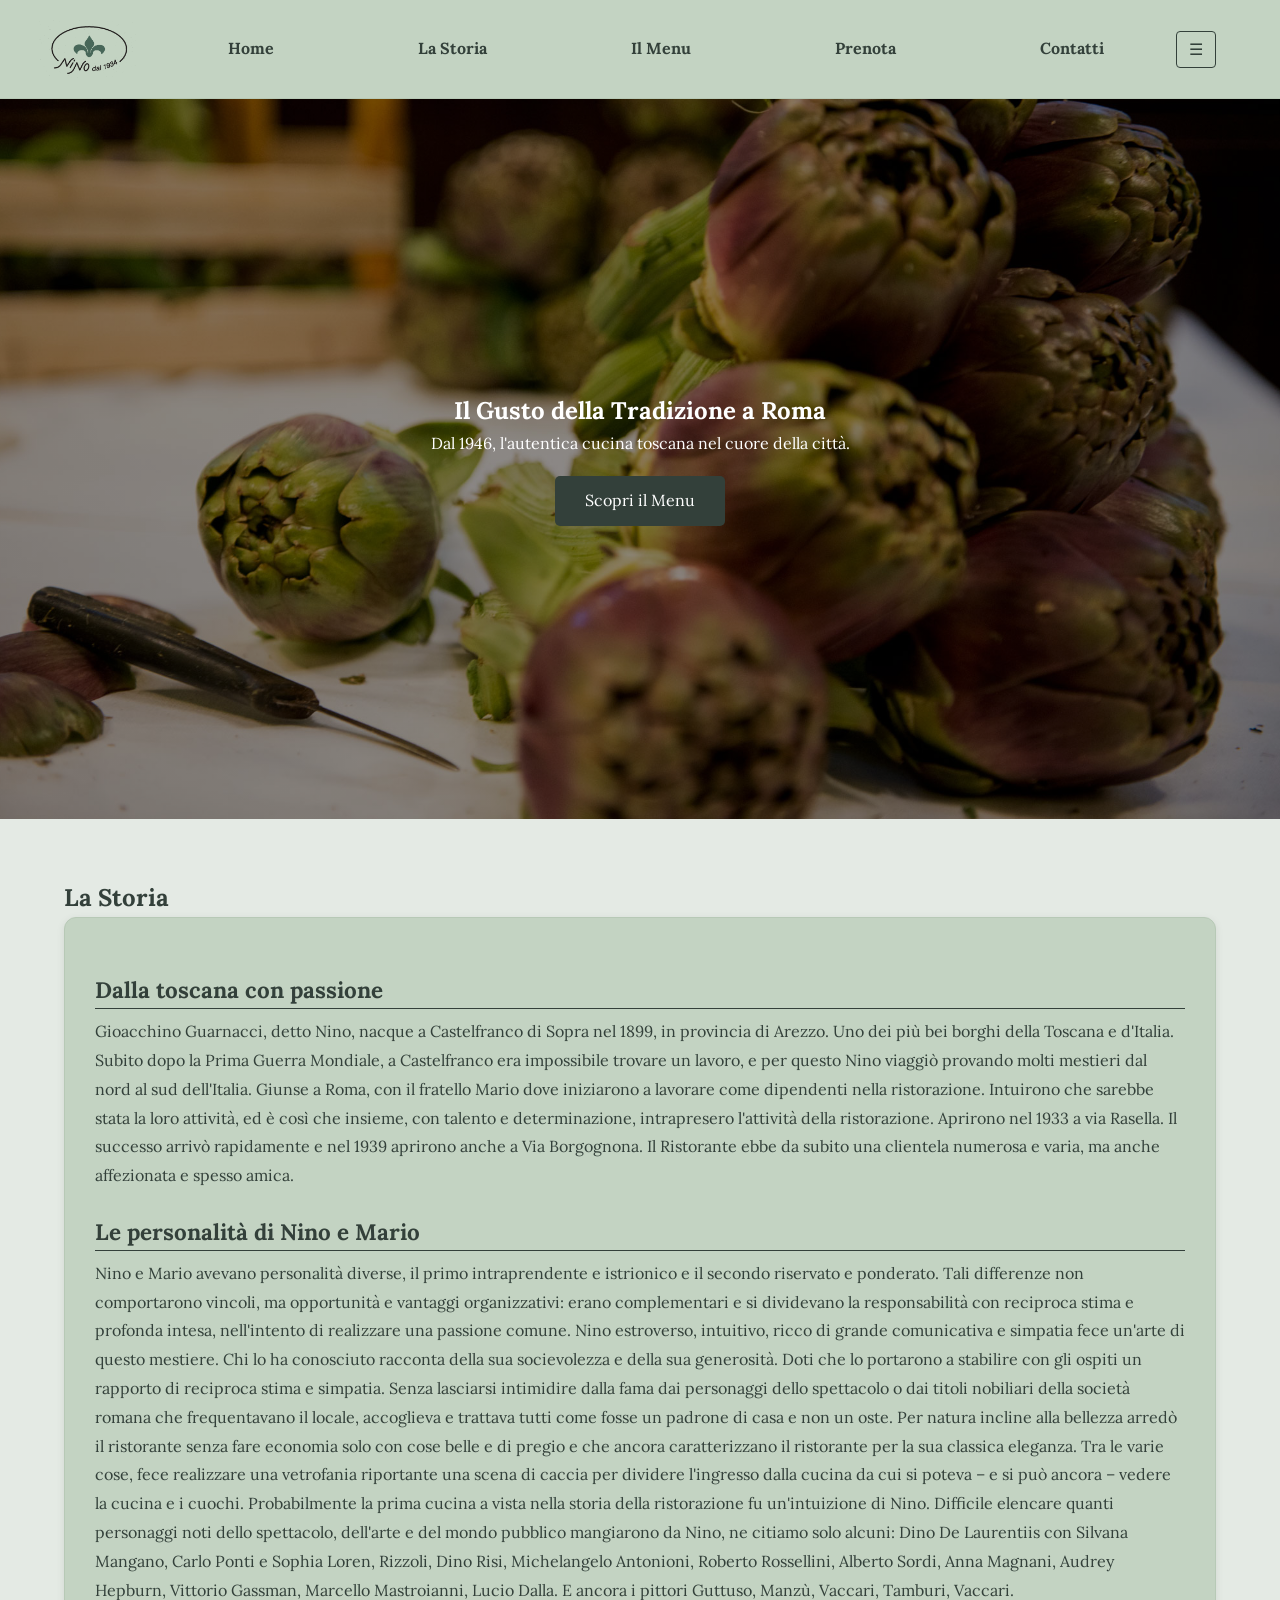
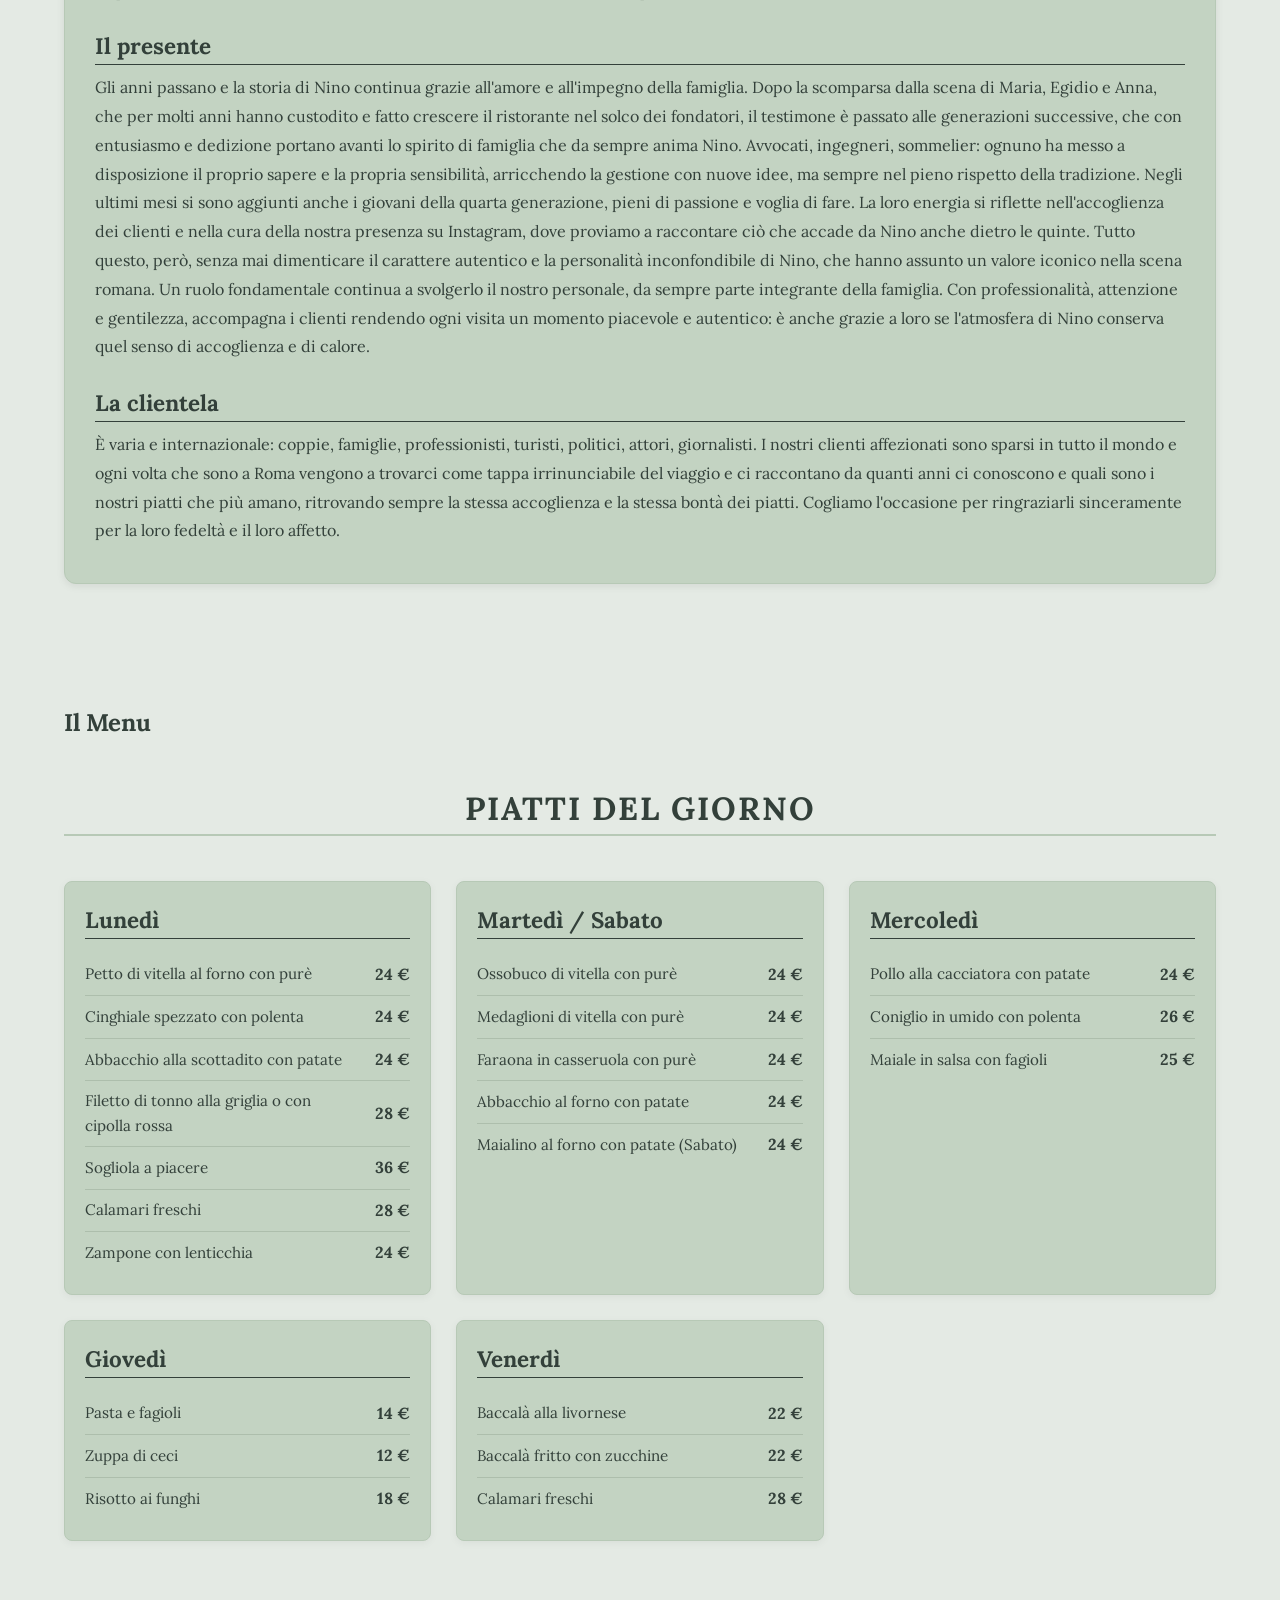
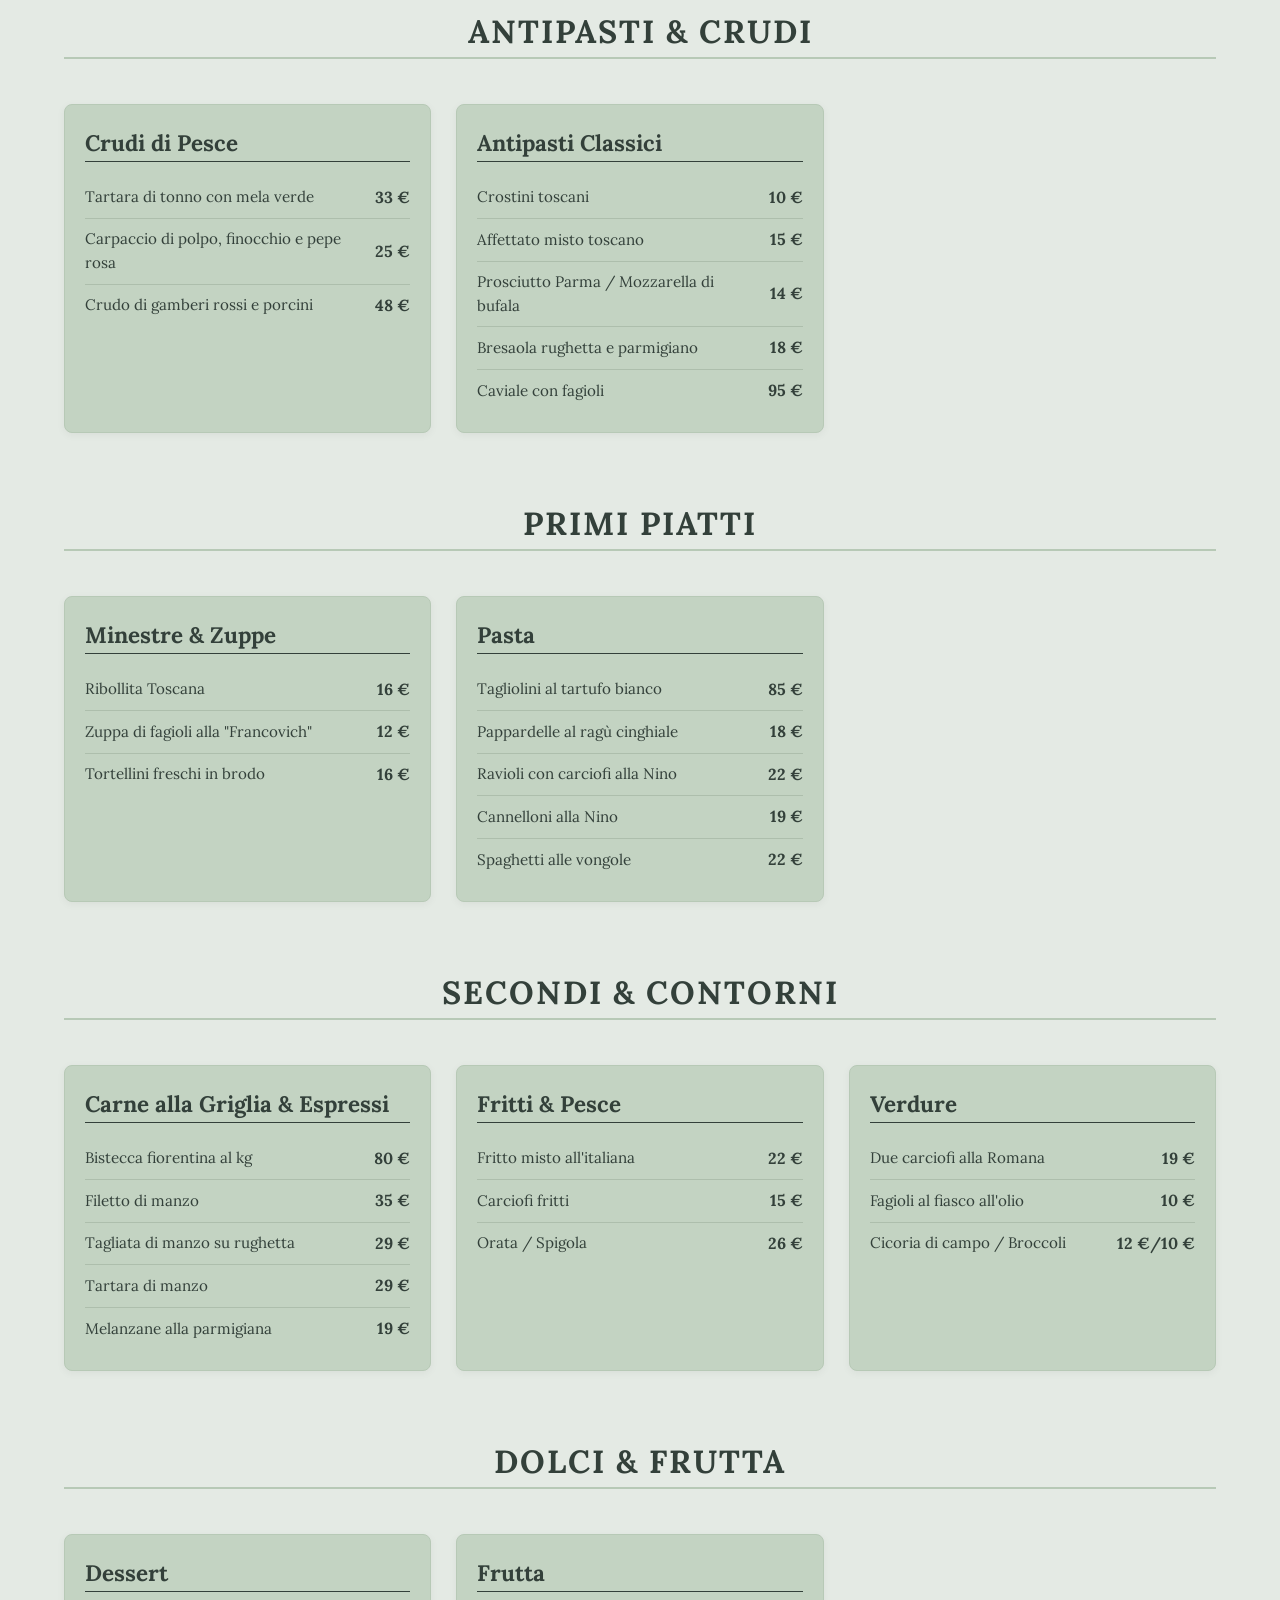
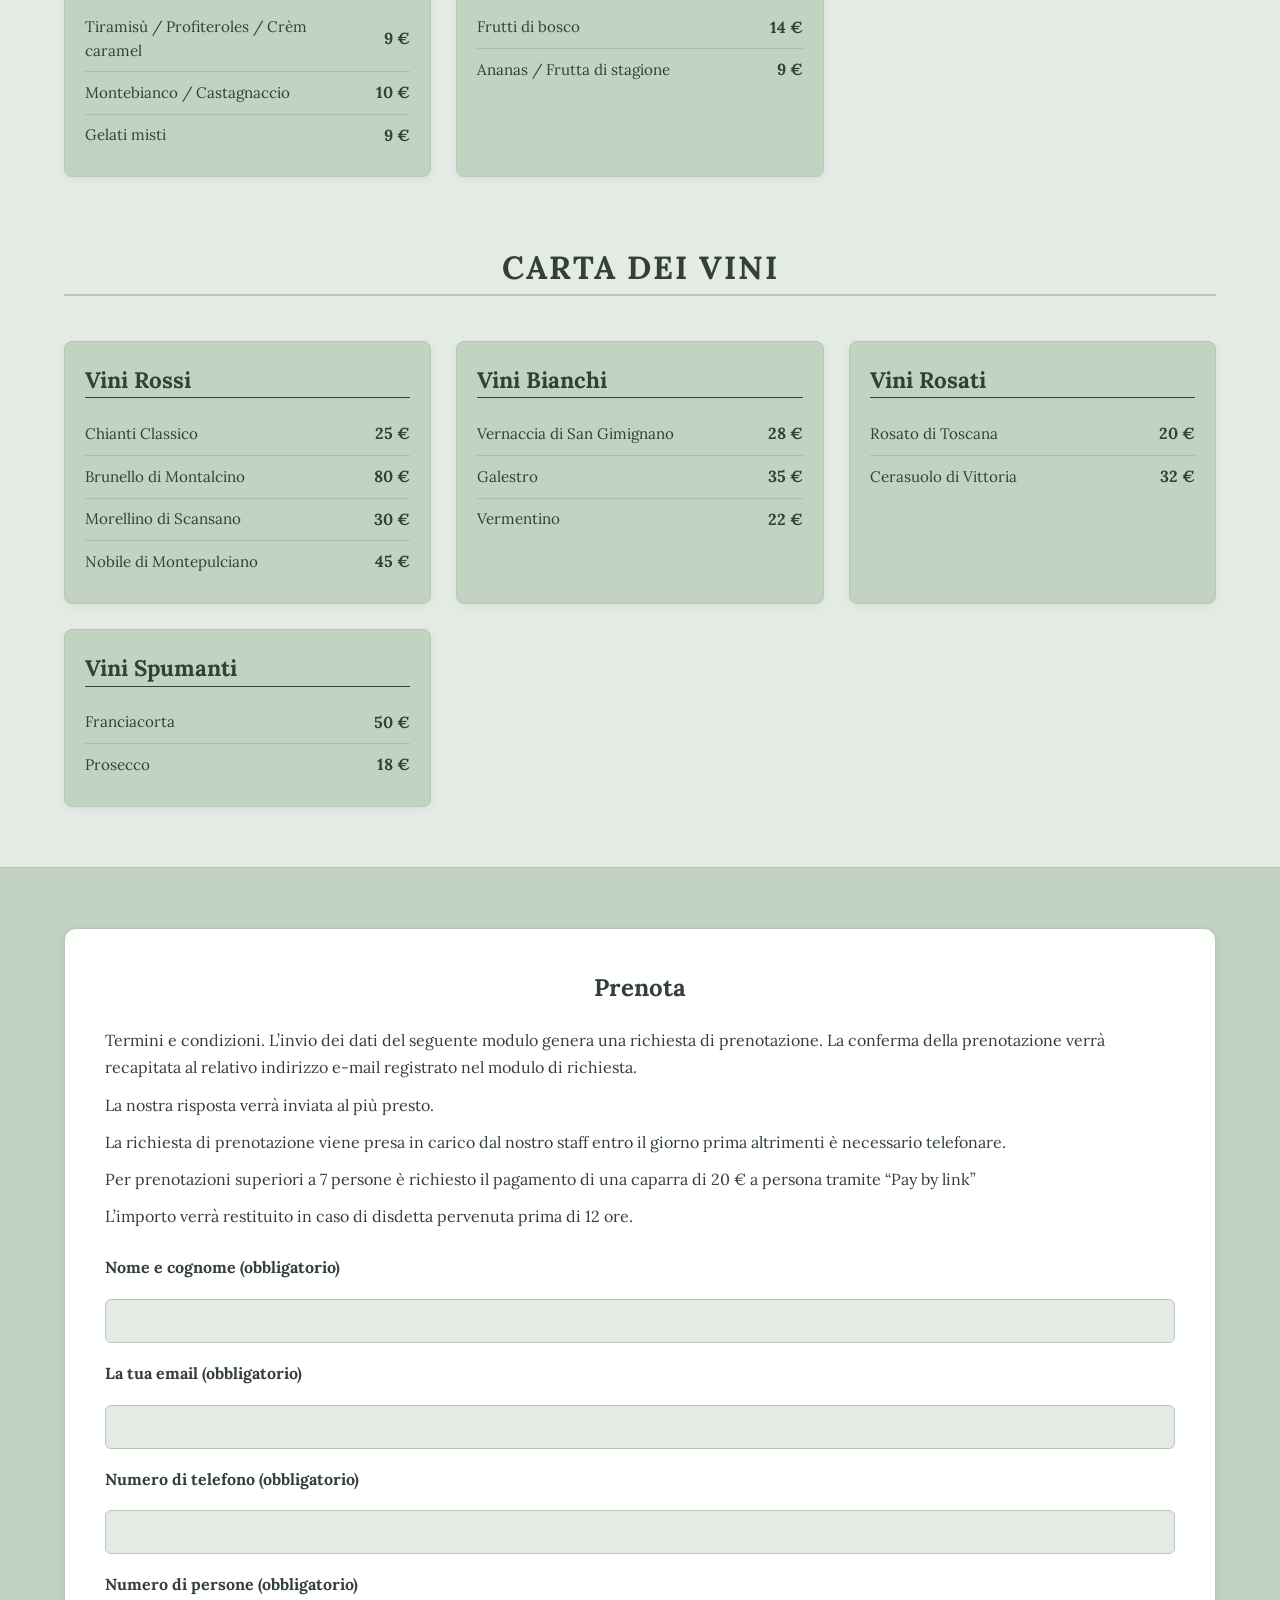
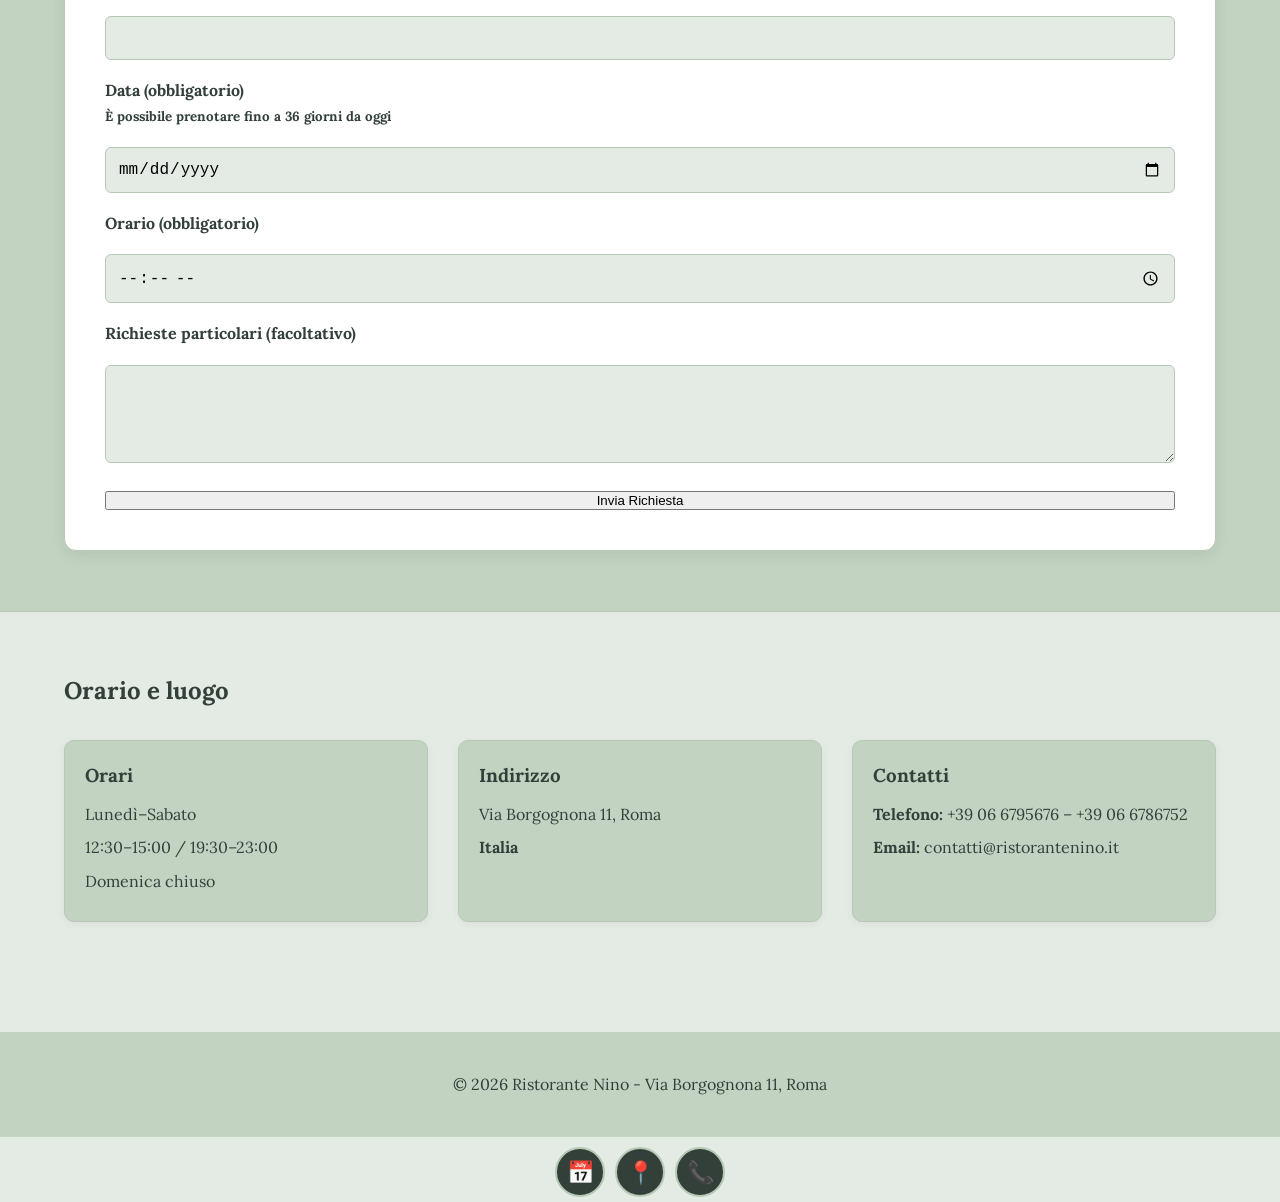
==== commit a4b082a8: "update" ====
--- a/index.html
+++ b/index.html
@@ -5,7 +5,7 @@
     <meta name="viewport" content="width=device-width, initial-scale=1.0">
     <title>Ristorante Nino | Tradizione Toscana</title>
     <link rel="stylesheet" href="style.css?v=20">
-    ></head>
+    </head>
 <body>
 
     <header>
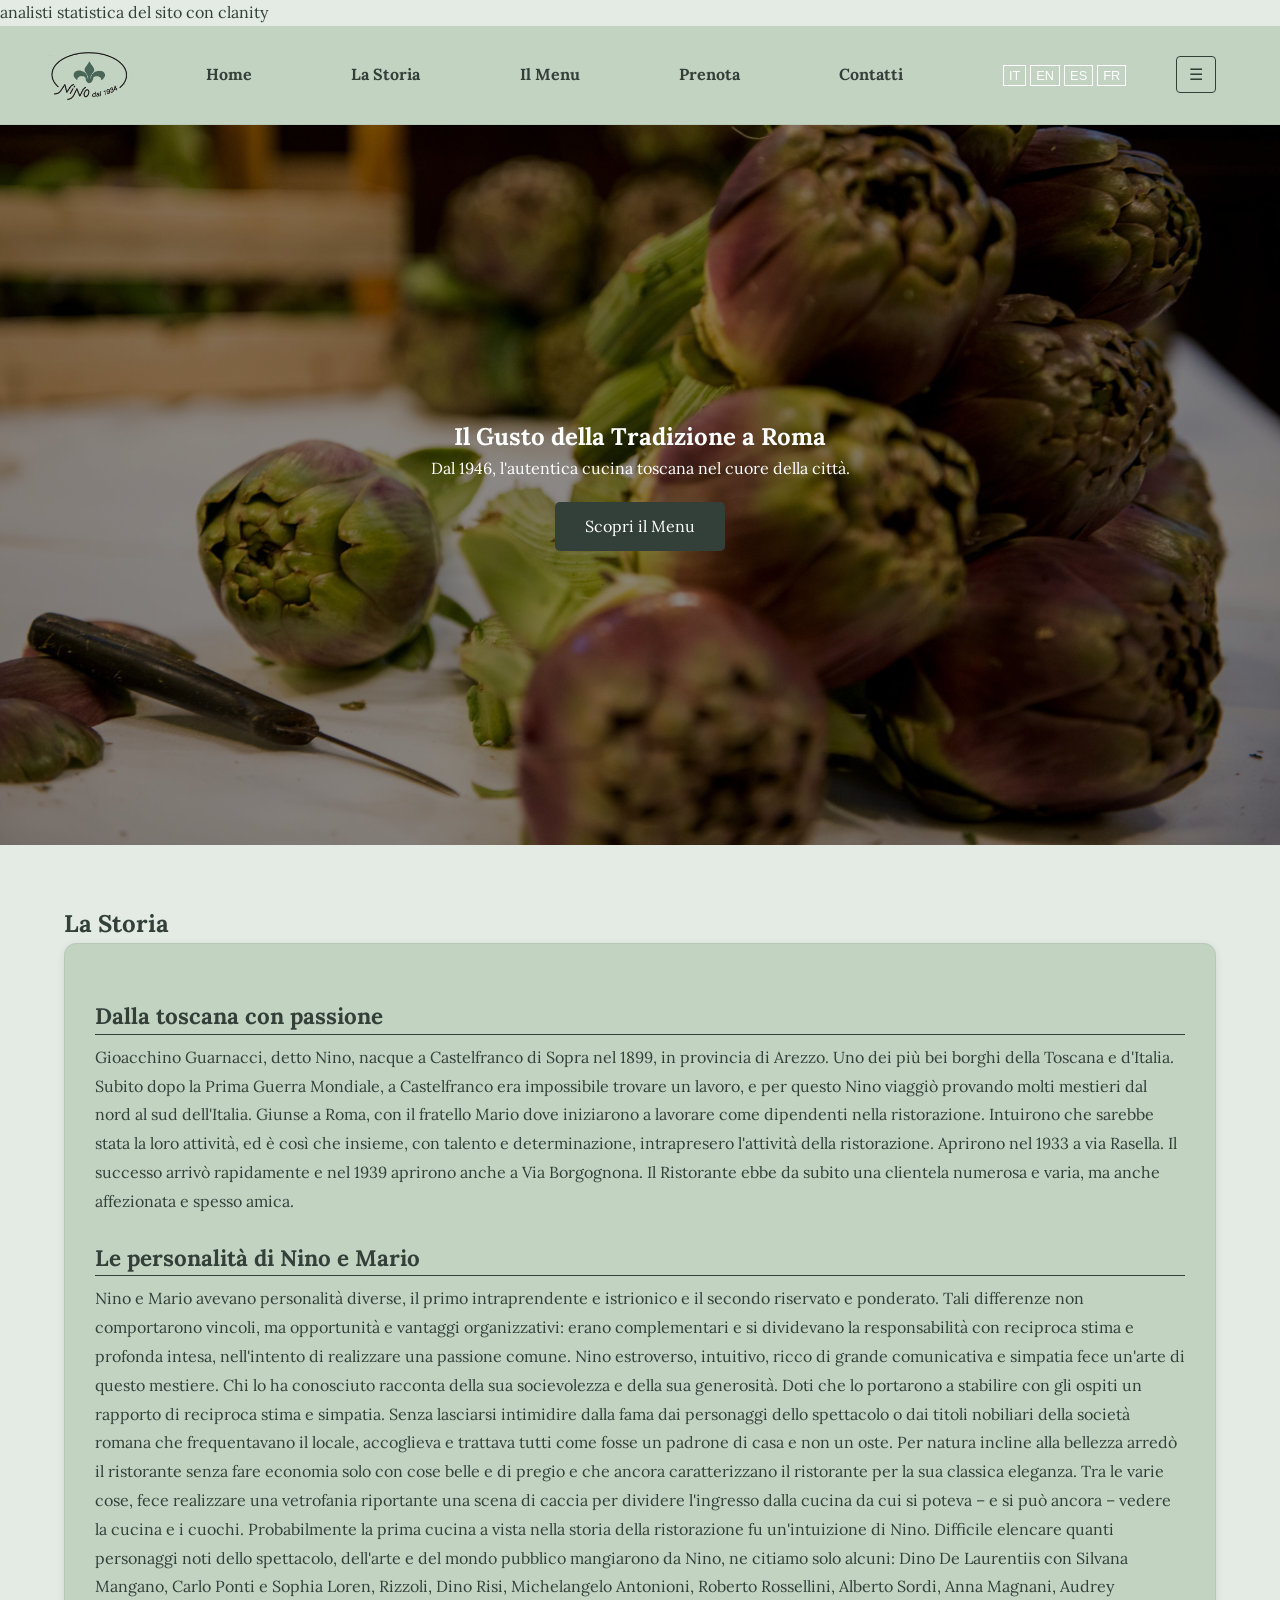
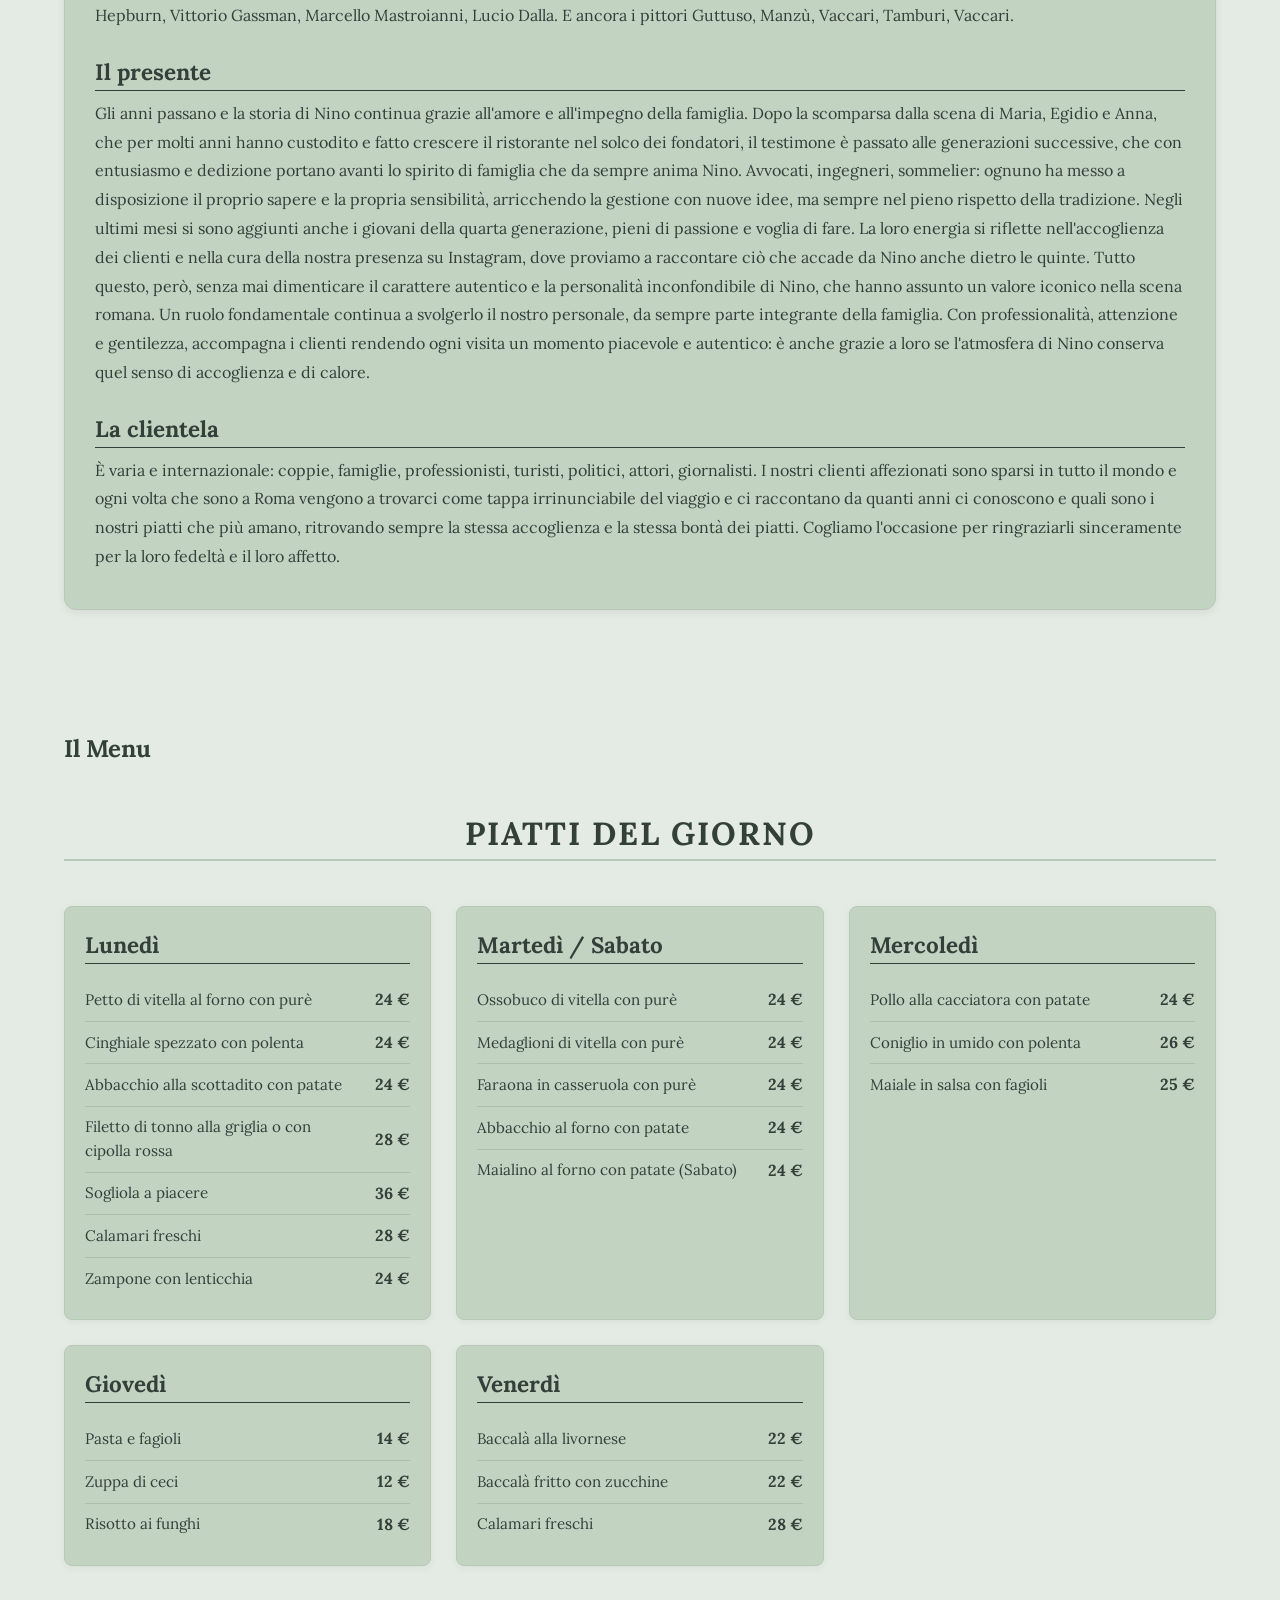
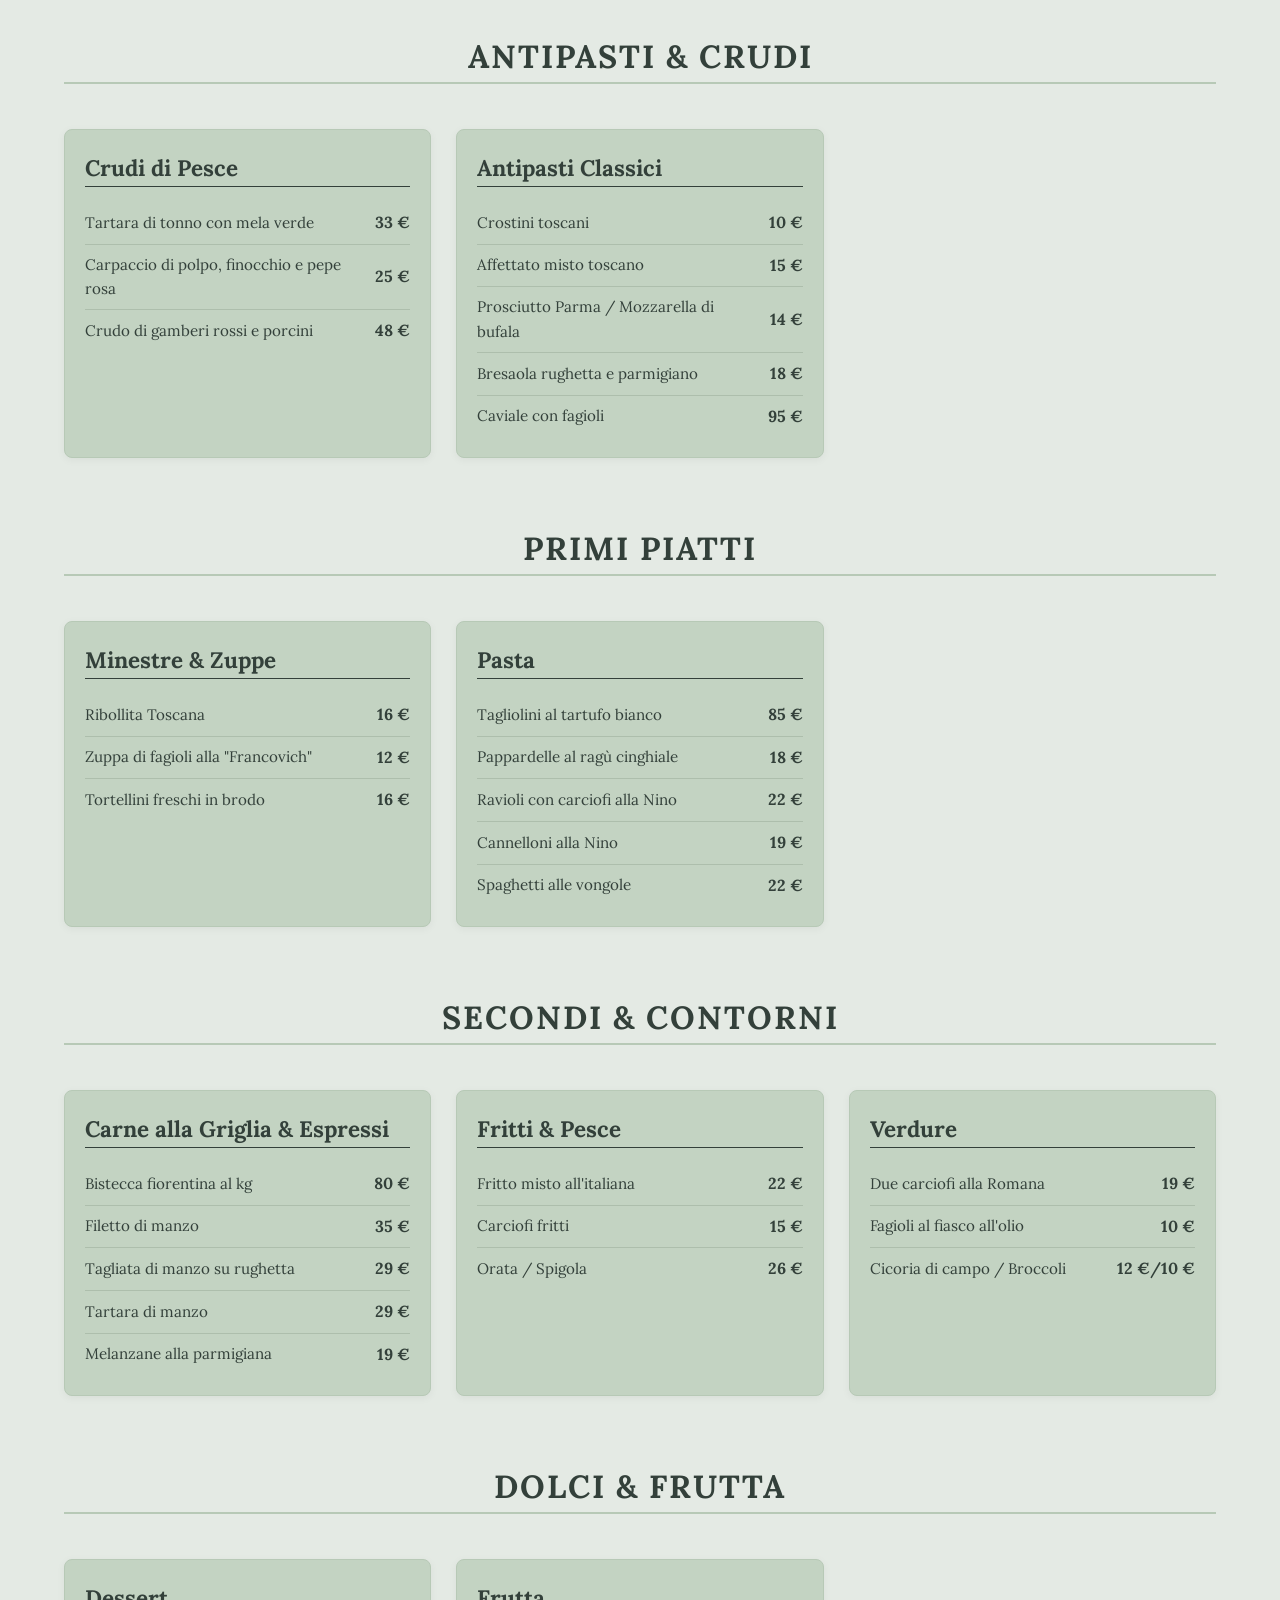
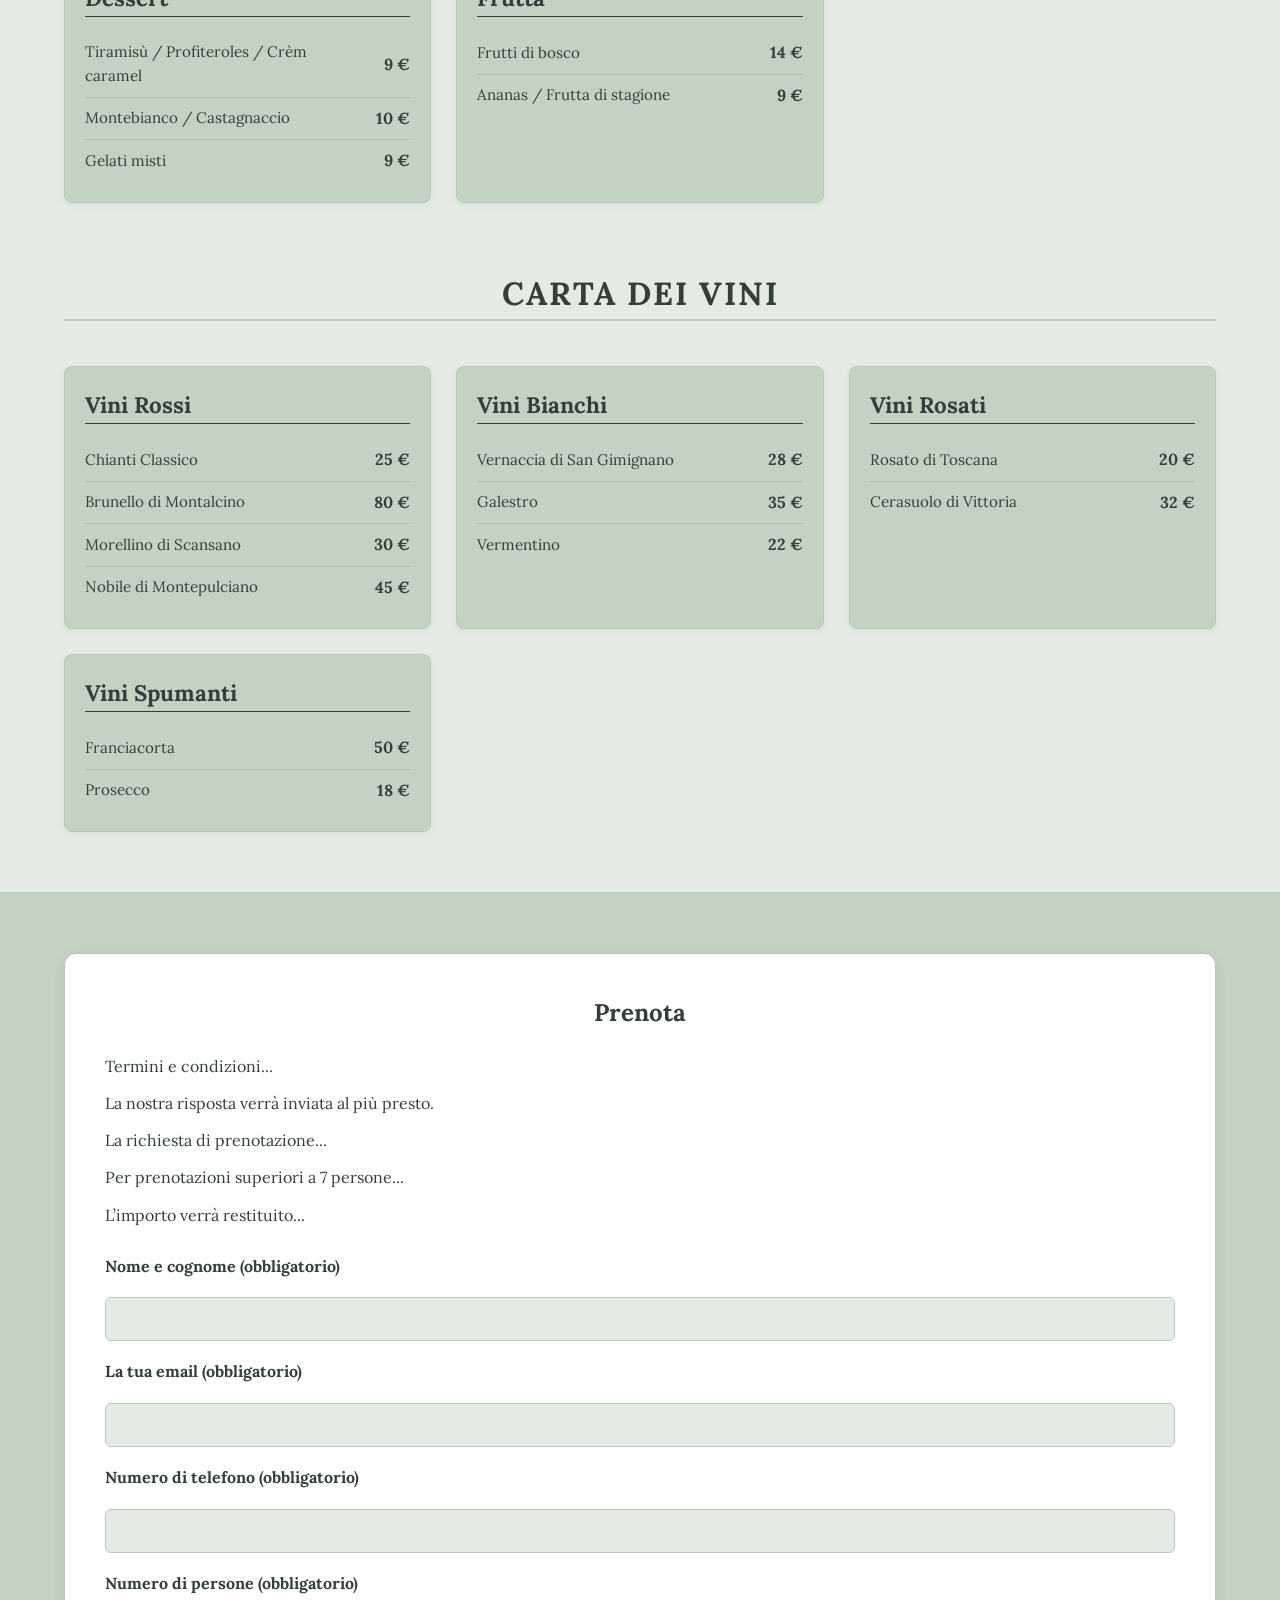
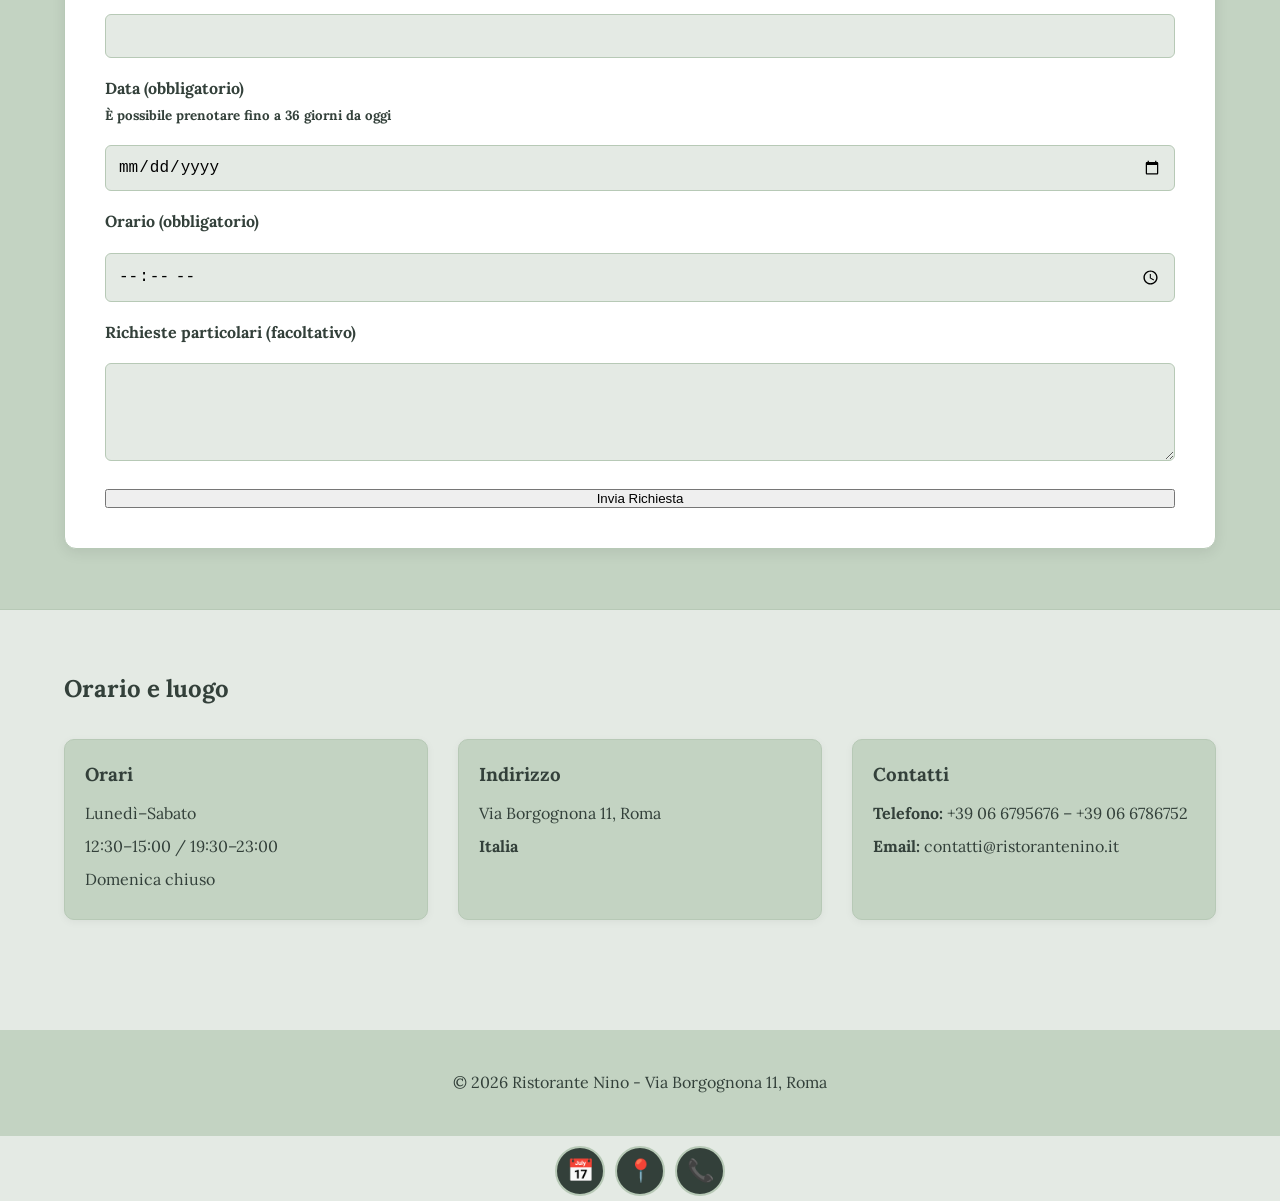
==== commit f22c2bf0: "analisi statistica del sito con clanity" ====
--- a/index.html
+++ b/index.html
@@ -5,38 +5,64 @@
     <meta name="viewport" content="width=device-width, initial-scale=1.0">
     <title>Ristorante Nino | Tradizione Toscana</title>
     <link rel="stylesheet" href="style.css?v=20">
-    </head>
+   analisti statistica del sito con clanity
+   <script type="text/javascript">
+(function(c,l,a,r,i,t,y){
+    c[a]=c[a]||function(){(c[a].q=c[a].q||[]).push(arguments)};
+    t=l.createElement(r);t.async=1;t.src="https://www.clarity.ms/tag/ID_DEL_TUO_PROGETTO";
+    y=l.getElementsByTagName(r)[0];y.parentNode.insertBefore(t,y);
+})(window, document, "clarity", "script");
+</script>
+
+</head>
+
 <body>
 
-    <header>
-        <nav class="navbar">
-            <div class="logo">
-                <a href="#home"><img src="logo-nero.png" alt="Ristorante Nino" /></a>
+<header>
+    <nav class="navbar">
+        <div class="logo">
+            <a href="#home"><img src="logo-nero.png" alt="Ristorante Nino" /></a>
+        </div>
+
+        <!-- MENU PRINCIPALE (UNICO) -->
+        <ul id="navMenu" class="nav-links" role="menu">
+            <li><a href="#home" data-key="nav_home">Home</a></li>
+            <li><a href="#storia" data-key="nav_storia">La Storia</a></li>
+            <li><a href="#menu" data-key="nav_menu">Il Menu</a></li>
+            <li><a href="#prenota" data-key="nav_prenota">Prenota</a></li>
+            <li><a href="#contatti" data-key="nav_contatti">Contatti</a></li>
+
+            <!-- LINGUE PER MOBILE -->
+            <li class="lang-row mobile-only">
+                <button onclick="changeLanguage('it')" class="lang-btn">IT</button>
+                <button onclick="changeLanguage('en')" class="lang-btn">EN</button>
+                <button onclick="changeLanguage('es')" class="lang-btn">ES</button>
+                <button onclick="changeLanguage('fr')" class="lang-btn">FR</button>
+            </li>
+        </ul>
+
+        <!-- DROPDOWN DESKTOP -->
+        <div class="dropdown desktop-only">
+            <button class="dropbtn" id="dropdownToggle"></button>
+            <div class="dropdown-content" id="dropdownMenu" role="menu">
+                <div class="dropdown-lang">
+                    <button onclick="changeLanguage('it')" class="lang-btn">IT</button>
+                    <button onclick="changeLanguage('en')" class="lang-btn">EN</button>
+                    <button onclick="changeLanguage('es')" class="lang-btn">ES</button>
+                    <button onclick="changeLanguage('fr')" class="lang-btn">FR</button>
+                </div>
             </div>
-            <ul id="navMenu" class="nav-links" role="menu">
-                <li><a href="#home" data-key="nav_home">Home</a></li>
-                <li><a href="#storia" data-key="nav_storia">La Storia</a></li>
-                <li><a href="#menu" data-key="nav_menu">Il Menu</a></li>
-                <li><a href="#prenota" data-key="nav_prenota">Prenota</a></li>
-                <li><a href="#contatti">Contatti</a></li>
-            </ul>
-            <div class="dropdown">
-                <button class="dropbtn" id="dropdownToggle" aria-expanded="false" aria-controls="dropdownMenu"></button>
-                <div class="dropdown-content" id="dropdownMenu" role="menu">
-                    <div class="dropdown-lang">
-                        <button onclick="changeLanguage('it')" class="lang-btn">IT</button>
-                        <button onclick="changeLanguage('en')" class="lang-btn">EN</button>
-                        <button onclick="changeLanguage('es')" class="lang-btn">ES</button>
-                        <button onclick="changeLanguage('fr')" class="lang-btn">FR</button>
-                    </div>
-                </div>
-            </div>
-            <button id="navToggle" class="nav-toggle" aria-label="Apri menu" aria-controls="navMenu" aria-expanded="false">☰</button>
-        </nav>
-    </header>
-
-    <div id="mobileOverlay" class="mobile-overlay"></div>
-
+        </div>
+
+        <!-- HAMBURGER -->
+        <button id="navToggle" class="nav-toggle" aria-label="Apri menu">☰</button>
+    </nav>
+</header>
+
+<!-- OVERLAY (VUOTO, NON CONTIENE MENU) -->
+<div id="mobileOverlay" class="mobile-overlay"></div>
+
+<script src="script.js"></script>
     <section id="home" class="hero">
         <div class="hero-content">
             <h1 data-key="hero_title">Il Gusto della Tradizione a Roma</h1>
@@ -225,66 +251,70 @@
 
     <section id="prenota" class="reservation">
         <div class="reservation-container">
-            <h2>Prenota</h2>
-            <p>Termini e condizioni. L’invio dei dati del seguente modulo genera una richiesta di prenotazione. La conferma della prenotazione verrà recapitata al relativo indirizzo e-mail registrato nel modulo di richiesta.</p>
-            <p>La nostra risposta verrà inviata al più presto.</p>
-            <p>La richiesta di prenotazione viene presa in carico dal nostro staff entro il giorno prima altrimenti è necessario telefonare.</p>
-            <p>Per prenotazioni superiori a 7 persone è richiesto il pagamento di una caparra di 20 € a persona tramite “Pay by link”</p>
-            <p>L’importo verrà restituito in caso di disdetta pervenuta prima di 12 ore.</p>
+            <h2 data-key="prenota_title">Prenota</h2>
+
+            <p data-key="prenota_t1">Termini e condizioni...</p>
+            <p data-key="prenota_t2">La nostra risposta verrà inviata al più presto.</p>
+            <p data-key="prenota_t3">La richiesta di prenotazione...</p>
+            <p data-key="prenota_t4">Per prenotazioni superiori a 7 persone...</p>
+            <p data-key="prenota_t5">L’importo verrà restituito...</p>
 
             <form id="reservationForm">
-                <label for="name">Nome e cognome (obbligatorio)</label>
+                <label for="name" data-key="label_name">Nome e cognome (obbligatorio)</label>
                 <input type="text" id="name" name="name" required>
 
-                <label for="email">La tua email (obbligatorio)</label>
+                <label for="email" data-key="label_email">La tua email (obbligatorio)</label>
                 <input type="email" id="email" name="email" required>
 
-                <label for="phone">Numero di telefono (obbligatorio)</label>
+                <label for="phone" data-key="label_phone">Numero di telefono (obbligatorio)</label>
                 <input type="tel" id="phone" name="phone" required>
 
-                <label for="guests">Numero di persone (obbligatorio)</label>
+                <label for="guests" data-key="label_guests">Numero di persone (obbligatorio)</label>
                 <input type="number" id="guests" name="guests" min="1" required>
 
-                <label for="date">Data (obbligatorio)<br><small>È possibile prenotare fino a 36 giorni da oggi</small></label>
+                <label for="date" data-key="label_date">
+                    Data (obbligatorio)<br><small>È possibile prenotare fino a 36 giorni da oggi</small>
+                </label>
                 <input type="date" id="date" name="date" required>
 
-                <label for="time">Orario (obbligatorio)</label>
+                <label for="time" data-key="label_time">Orario (obbligatorio)</label>
                 <input type="time" id="time" name="time" required>
 
-                <label for="notes">Richieste particolari (facoltativo)</label>
+                <label for="notes" data-key="label_notes">Richieste particolari (facoltativo)</label>
                 <textarea id="notes" name="notes" rows="4"></textarea>
 
-                <button type="submit">Invia Richiesta</button>
+                <button type="submit" data-key="btn_send">Invia Richiesta</button>
             </form>
         </div>
     </section>
 
     <section id="contatti" class="contact">
         <div class="contact-container">
-            <h2>Orario e luogo</h2>
+            <h2 data-key="orario_title">Orario e luogo</h2>
 
             <div class="info-grid">
                 <div class="info-box">
-                    <h3>Orari</h3>
+                    <h3 data-key="orari_h3">Orari</h3>
                     <p>Lunedì–Sabato</p>
                     <p>12:30–15:00 / 19:30–23:00</p>
                     <p>Domenica chiuso</p>
                 </div>
 
                 <div class="info-box">
-                    <h3>Indirizzo</h3>
+                    <h3 data-key="indirizzo_h3">Indirizzo</h3>
                     <p>Via Borgognona 11, Roma</p>
                     <p><strong>Italia</strong></p>
                 </div>
 
                 <div class="info-box">
-                    <h3>Contatti</h3>
+                    <h3 data-key="contatti_h3">Contatti</h3>
                     <p><strong>Telefono:</strong> +39 06 6795676 – +39 06 6786752</p>
                     <p><strong>Email:</strong> contatti@ristorantenino.it</p>
                 </div>
             </div>
         </div>
     </section>
+
 
     <button id="scrollToTopBtn" title="Torna in alto">↑</button>
 
@@ -299,6 +329,7 @@
                 nav_storia: "La Storia",
                 nav_menu: "Il Menu",
                 nav_prenota: "Prenota",
+                nav_contatti: "Contatti",
                 hero_title: "Il Gusto della Tradizione a Roma",
                 hero_desc: "Dal 1946, l'autentica cucina toscana nel cuore della città.",
                 hero_btn: "Scopri il Menu",
@@ -399,13 +430,32 @@
                 wine_9: "Cerasuolo di Vittoria",
                 sparkling_wines: "Vini Spumanti",
                 wine_10: "Franciacorta",
-                wine_11: "Prosecco"
+                wine_11: "Prosecco",
+                prenota_title: "Prenota",
+                prenota_t1: "Termini e condizioni. L’invio dei dati del seguente modulo genera una richiesta di prenotazione. La conferma della prenotazione verrà recapitata al relativo indirizzo e-mail registrato nel modulo di richiesta.",
+                prenota_t2: "La nostra risposta verrà inviata al più presto.",
+                prenota_t3: "La richiesta di prenotazione viene presa in carico dal nostro staff entro il giorno prima altrimenti è necessario telefonare.",
+                prenota_t4: "Per prenotazioni superiori a 7 persone è richiesto il pagamento di una caparra di 20 € a persona tramite “Pay by link”.",
+                prenota_t5: "L’importo verrà restituito in caso di disdetta pervenuta prima di 12 ore.",
+                label_name: "Nome e cognome (obbligatorio)",
+                label_email: "La tua email (obbligatorio)",
+                label_phone: "Numero di telefono (obbligatorio)",
+                label_guests: "Numero di persone (obbligatorio)",
+                label_date: "Data (obbligatorio)",
+                label_time: "Orario (obbligatorio)",
+                label_notes: "Richieste particolari (facoltativo)",
+                btn_send: "Invia Richiesta",
+                orario_title: "Orario e luogo",
+                orari_h3: "Orari",
+                indirizzo_h3: "Indirizzo",
+                contatti_h3: "Contatti"
             },
             en: {
                 nav_home: "Home",
                 nav_storia: "History",
                 nav_menu: "Menu",
                 nav_prenota: "Book a Table",
+                nav_contatti: "Contacts",
                 hero_title: "The Taste of Tradition in Rome",
                 hero_desc: "Since 1946, authentic Tuscan cuisine in the heart of the city.",
                 hero_btn: "View Menu",
@@ -506,13 +556,32 @@
                 wine_9: "Cerasuolo di Vittoria",
                 sparkling_wines: "Sparkling Wines",
                 wine_10: "Franciacorta",
-                wine_11: "Prosecco"
+                wine_11: "Prosecco",
+                prenota_title: "Book a Table",
+                prenota_t1: "Terms and conditions. Sending the data in this form generates a booking request. The booking confirmation will be sent to the email address provided in the request form.",
+                prenota_t2: "Our reply will be sent as soon as possible.",
+                prenota_t3: "Booking requests are handled by our staff up to the day before; otherwise, please call us.",
+                prenota_t4: "For reservations of more than 7 people, a deposit of €20 per person is required via 'Pay by link'.",
+                prenota_t5: "The amount will be refunded in case of cancellation received at least 12 hours in advance.",
+                label_name: "Full name (required)",
+                label_email: "Your email (required)",
+                label_phone: "Phone number (required)",
+                label_guests: "Number of guests (required)",
+                label_date: "Date (required)",
+                label_time: "Time (required)",
+                label_notes: "Special requests (optional)",
+                btn_send: "Send Request",
+                orario_title: "Hours and location",
+                orari_h3: "Opening hours",
+                indirizzo_h3: "Address",
+                contatti_h3: "Contacts",
             },
             es: {
                 nav_home: "Inicio",
                 nav_storia: "Historia",
                 nav_menu: "El Menú",
                 nav_prenota: "Reservar",
+                nav_contatti: "Contactos",
                 hero_title: "El Sabor de la Tradición en Roma",
                 hero_desc: "Desde 1946, auténtica cocina toscana en el corazón de la ciudad.",
                 hero_btn: "Ver el Menú",
@@ -613,13 +682,32 @@
                 wine_9: "Cerasuolo di Vittoria",
                 sparkling_wines: "Vinos Espumosos",
                 wine_10: "Franciacorta",
-                wine_11: "Prosecco"
+                wine_11: "Prosecco",
+                prenota_title: "Reservar",
+                prenota_t1: "Términos y condiciones. El envío de los datos de este formulario genera una solicitud de reserva. La confirmación de la reserva se enviará a la dirección de correo electrónico indicada en el formulario.",
+                prenota_t2: "Nuestra respuesta será enviada lo antes posible.",
+                prenota_t3: "La solicitud de reserva es gestionada por nuestro personal hasta el día anterior; de lo contrario, es necesario llamar por teléfono.",
+                prenota_t4: "Para reservas de más de 7 personas se requiere un depósito de 20 € por persona mediante 'Pay by link'.",
+                prenota_t5: "El importe será reembolsado en caso de cancelación recibida con al menos 12 horas de antelación.",
+                label_name: "Nombre y apellido (obligatorio)",
+                label_email: "Tu correo electrónico (obligatorio)",
+                label_phone: "Número de teléfono (obligatorio)",
+                label_guests: "Número de personas (obligatorio)",
+                label_date: "Fecha (obligatorio)",
+                label_time: "Hora (obligatorio)",
+                label_notes: "Peticiones especiales (opcional)",
+                btn_send: "Enviar solicitud",
+                orario_title: "Horario y ubicación",
+                orari_h3: "Horario",
+                indirizzo_h3: "Dirección",
+                contatti_h3: "Contactos",
             },
             fr: {
                 nav_home: "Accueil",
                 nav_storia: "Histoire",
                 nav_menu: "Menu",
                 nav_prenota: "Réserver",
+                nav_contatti: "Contacts",
                 hero_title: "Le Goût de la Tradition à Rome",
                 hero_desc: "Depuis 1946, la cuisine toscane authentique au cœur de la ville.",
                 hero_btn: "Voir le Menu",
@@ -720,7 +808,25 @@
                 wine_9: "Cerasuolo di Vittoria",
                 sparkling_wines: "Vins Effervescents",
                 wine_10: "Franciacorta",
-                wine_11: "Prosecco"
+                wine_11: "Prosecco",
+                prenota_title: "Réserver",
+                prenota_t1: "Termes et conditions. L’envoi des données de ce formulaire génère une demande de réservation. La confirmation de la réservation sera envoyée à l’adresse e-mail indiquée dans le formulaire.",
+                prenota_t2: "Notre réponse vous sera envoyée dès que possible.",
+                prenota_t3: "La demande de réservation est traitée par notre personnel jusqu’au jour précédent ; autrement, il est nécessaire d’appeler.",
+                prenota_t4: "Pour les réservations de plus de 7 personnes, un acompte de 20 € par personne est requis via 'Pay by link'.",
+                prenota_t5: "Le montant sera remboursé en cas d’annulation reçue au moins 12 heures à l’avance.",
+                label_name: "Nom et prénom (obligatoire)",
+                label_email: "Votre e-mail (obligatoire)",
+                label_phone: "Numéro de téléphone (obligatoire)",
+                label_guests: "Nombre de personnes (obligatoire)",
+                label_date: "Date (obligatoire)",
+                label_time: "Heure (obligatoire)",
+                label_notes: "Demandes particulières (facultatif)",
+                btn_send: "Envoyer la demande",
+                orario_title: "Horaires et lieu",
+                orari_h3: "Horaires",
+                indirizzo_h3: "Adresse",
+                contatti_h3: "Contacts",
             }
         };
 
@@ -750,58 +856,52 @@
             window.scrollTo({top: 0, behavior: 'smooth'});
         };
 
-        // Menù dropdown e chiusura click outside + accessibilità
+        // --- MENU MOBILE + DROPDOWN DESKTOP ---
+
         const navToggle = document.getElementById('navToggle');
         const navLinks = document.getElementById('navMenu');
         const dropbtn = document.getElementById('dropdownToggle');
         const dropdownContent = document.getElementById('dropdownMenu');
         const mobileOverlay = document.getElementById('mobileOverlay');
 
-        function toggleMenu() {
-            const expanded = navToggle.getAttribute('aria-expanded') === 'true';
-            navToggle.setAttribute('aria-expanded', String(!expanded));
+        // APRI/CHIUDI MENU MOBILE
+        navToggle.addEventListener('click', (e) => {
+            e.stopPropagation();
             navLinks.classList.toggle('show');
             mobileOverlay.classList.toggle('show');
-        }
-
-        function closeMenu() {
-            navToggle.setAttribute('aria-expanded', 'false');
+        });
+
+        // CHIUDI MENU MOBILE CLICCANDO FUORI
+        mobileOverlay.addEventListener('click', () => {
             navLinks.classList.remove('show');
+            mobileOverlay.classList.remove('show');
+        });
+
+        // DROPDOWN DESKTOP (funziona solo su desktop)
+        dropbtn.addEventListener('click', (e) => {
+            e.stopPropagation();
+            dropdownContent.classList.toggle('show');
+        });
+
+        // CHIUDI DROPDOWN SE CLICCHI FUORI
+        document.addEventListener('click', () => {
             dropdownContent.classList.remove('show');
-            dropbtn.setAttribute('aria-expanded', 'false');
-            mobileOverlay.classList.remove('show');
-        }
-
-        function toggleDropdown(e) {
-            e.stopPropagation();
-            const expanded = dropbtn.getAttribute('aria-expanded') === 'true';
-            dropbtn.setAttribute('aria-expanded', String(!expanded));
-            dropdownContent.classList.toggle('show');
-        }
-
-        navToggle.addEventListener('click', function(e) {
-            e.stopPropagation();
-            toggleMenu();
         });
 
-        dropbtn.addEventListener('click', toggleDropdown);
-
-        mobileOverlay.addEventListener('click', closeMenu);
-
-        document.addEventListener('click', closeMenu);
-
-        // blocca chiusura subito dopo click interno nav
-        navLinks.addEventListener('click', function(e) {
+        // Impedisce la chiusura immediata cliccando dentro il menu
+        navLinks.addEventListener('click', (e) => {
             e.stopPropagation();
         });
 
+        // Sticky buttons scroll behavior
         window.addEventListener('scroll', () => {
-    if (window.scrollY > 150) {
-        document.body.classList.add('scrolled');
-    } else {
-        document.body.classList.remove('scrolled');
-    }
-});
+            if (window.scrollY > 150) {
+                document.body.classList.add('scrolled');
+            } else {
+                document.body.classList.remove('scrolled');
+            }
+        });
+
 
     </script>
 </body>
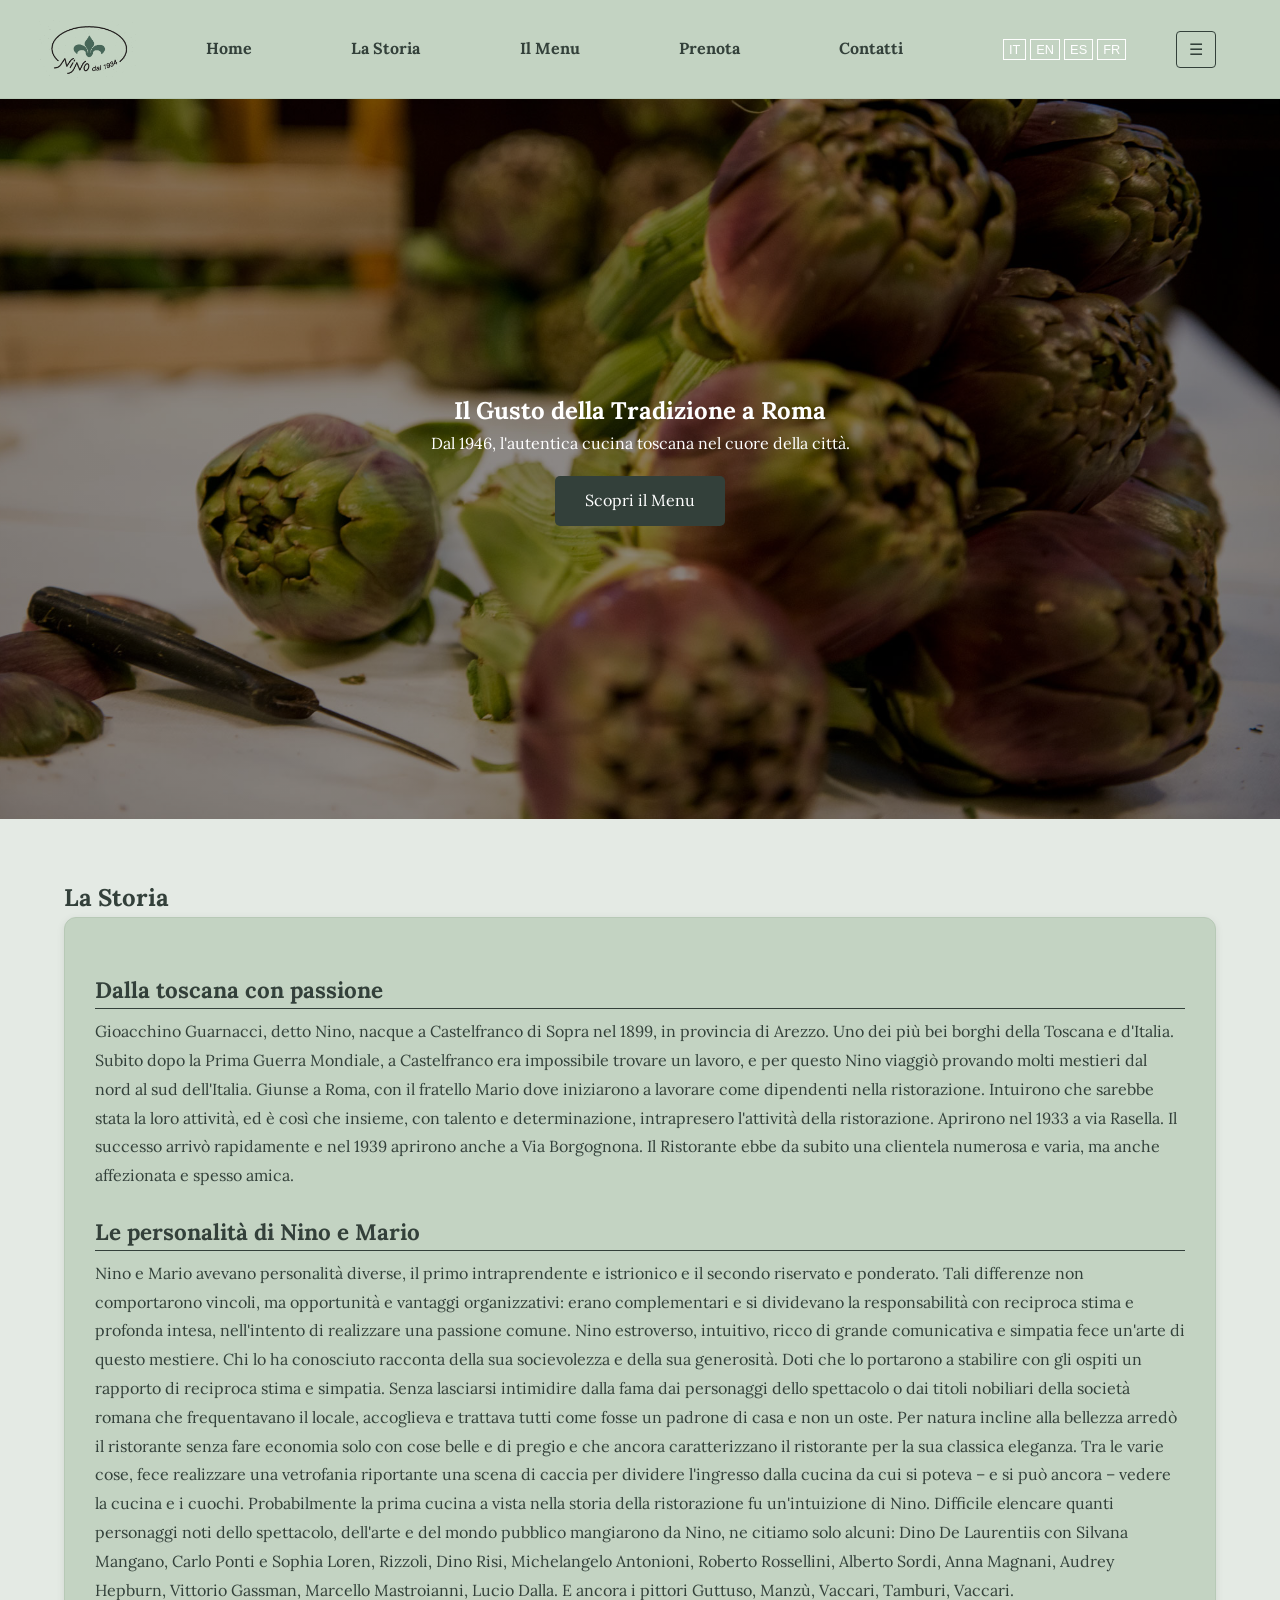
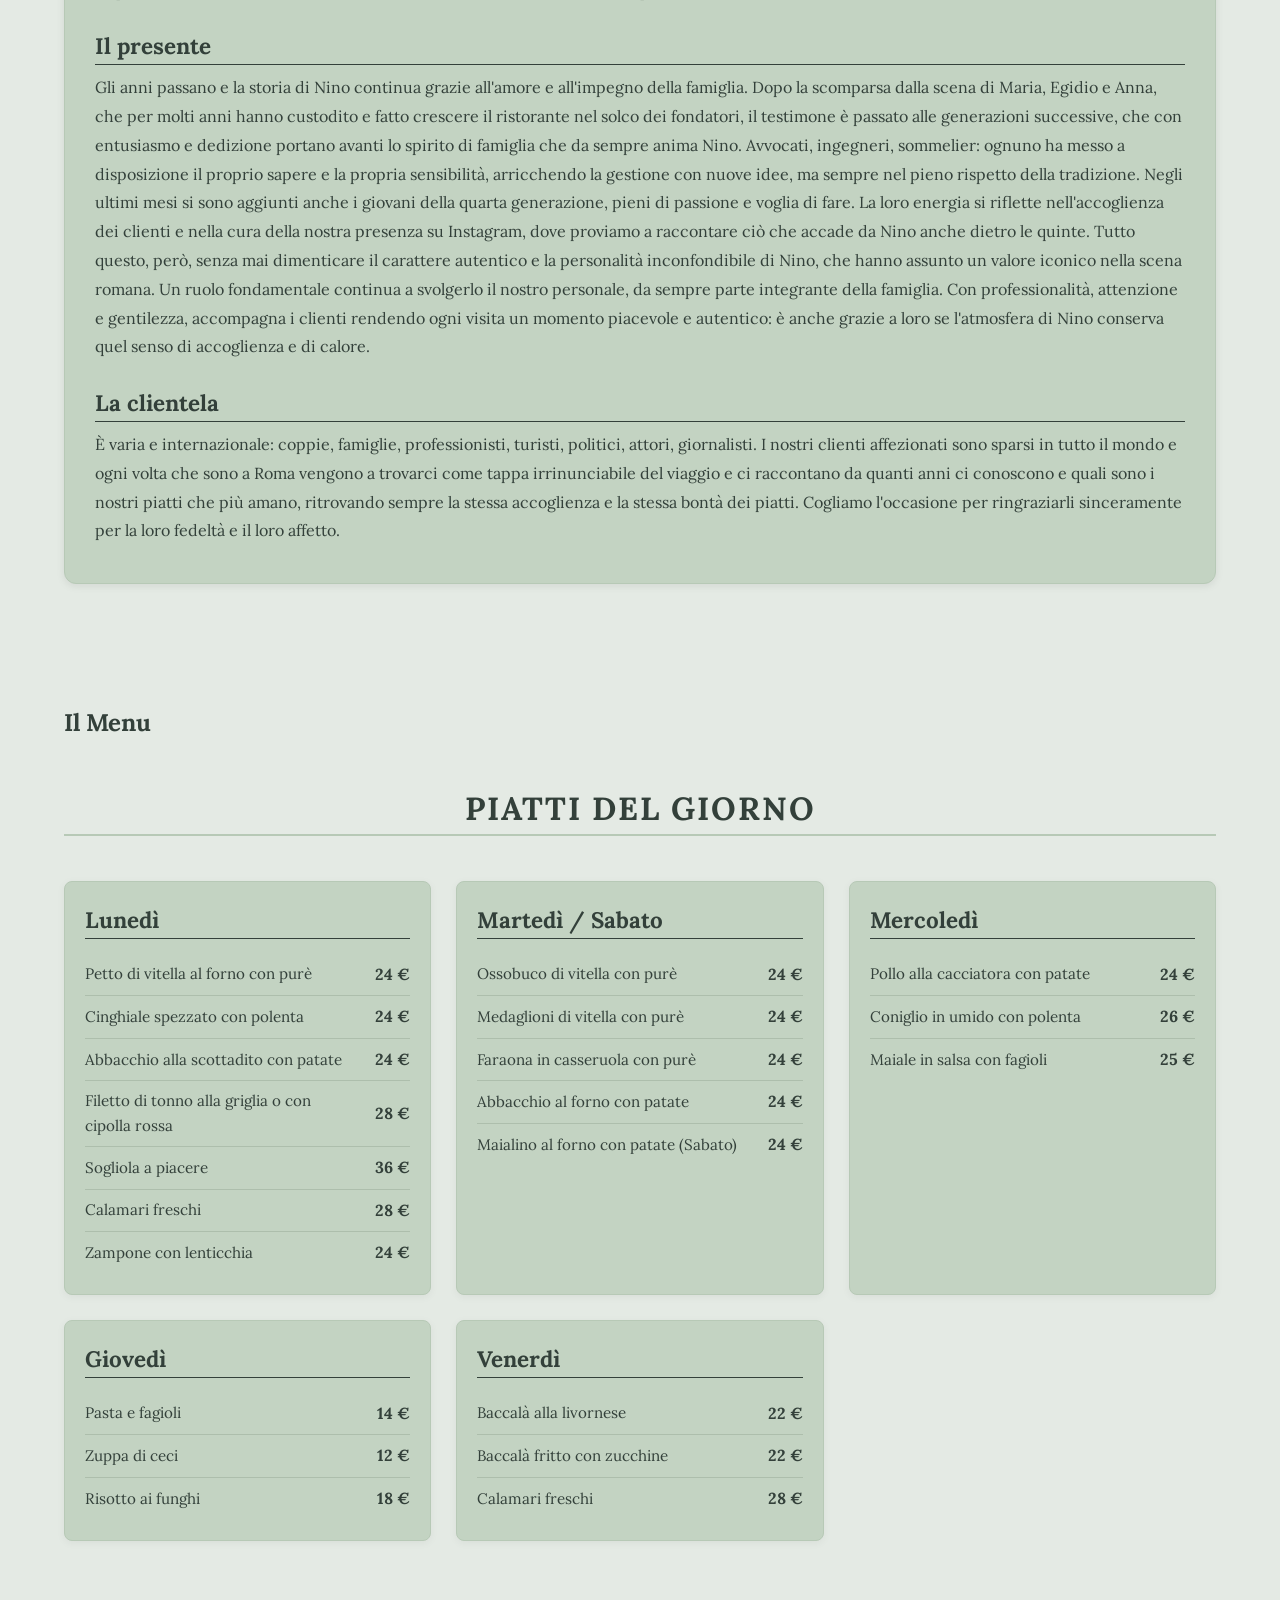
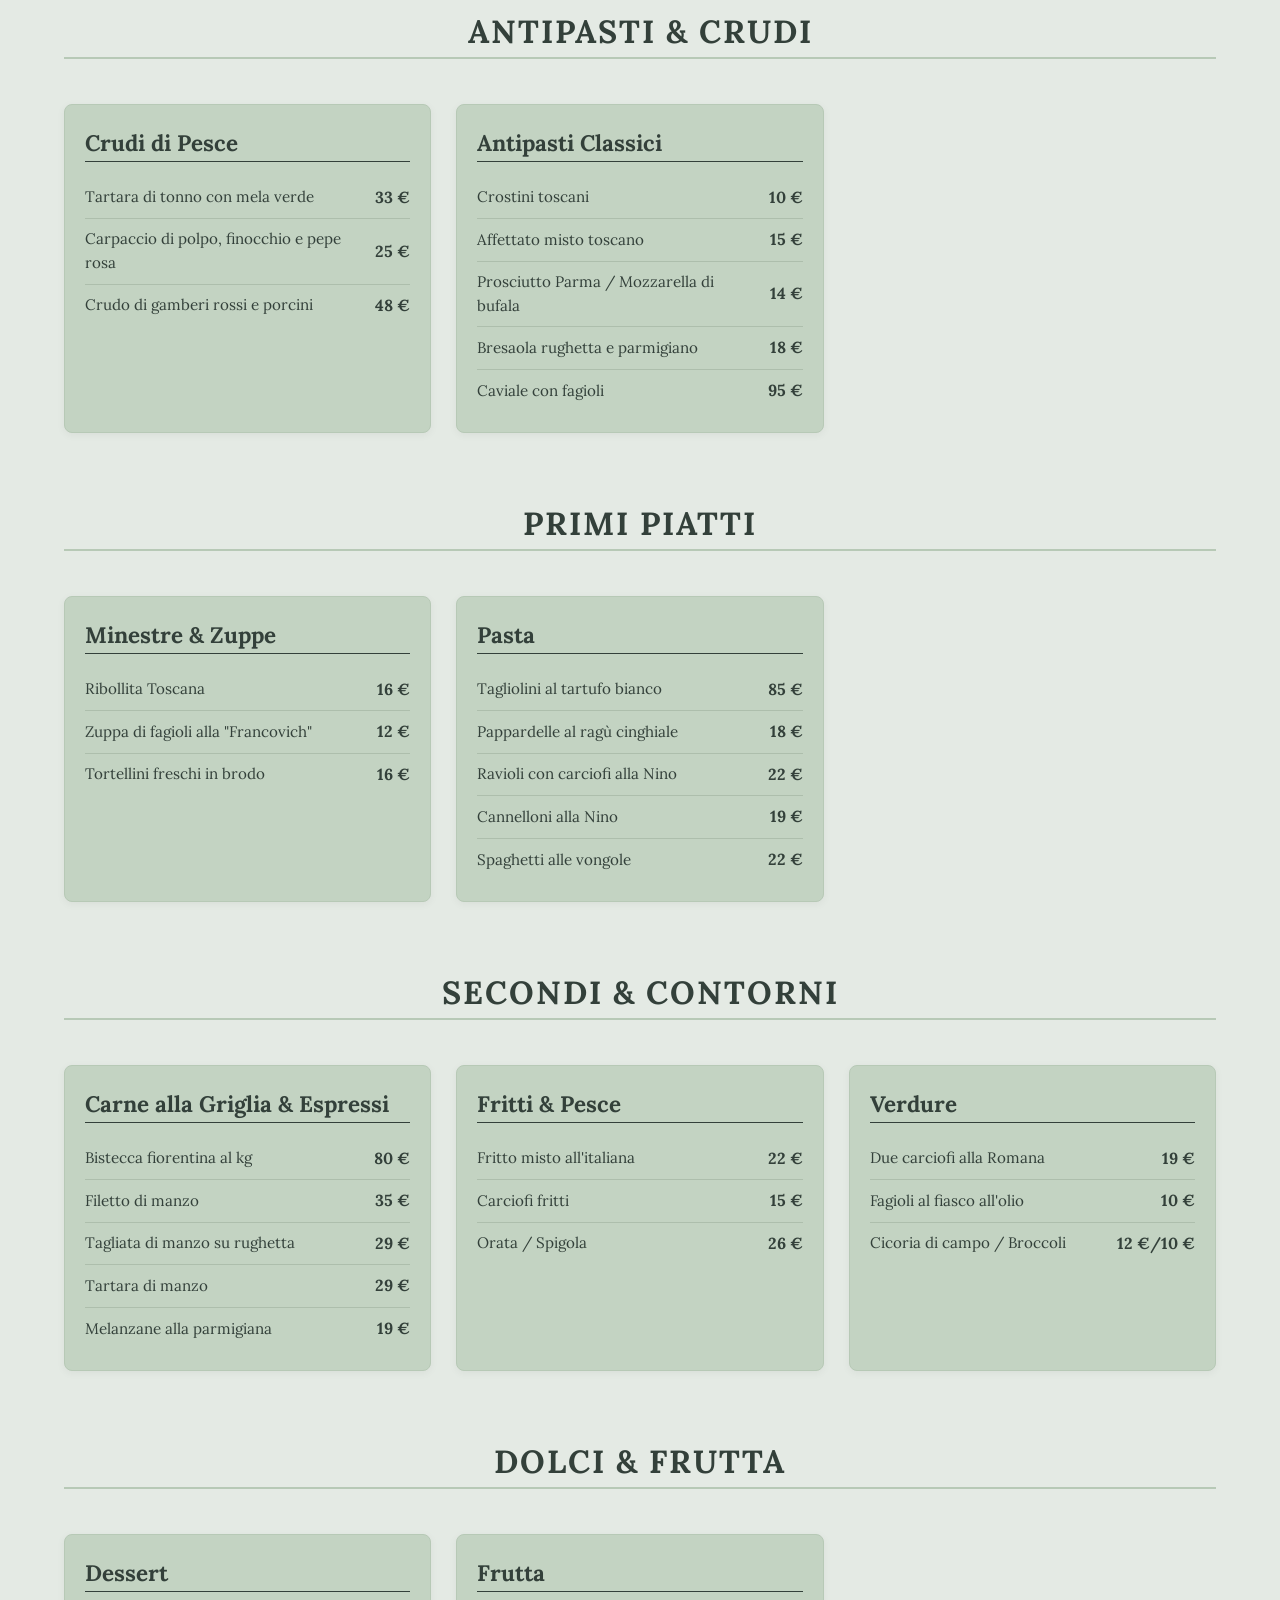
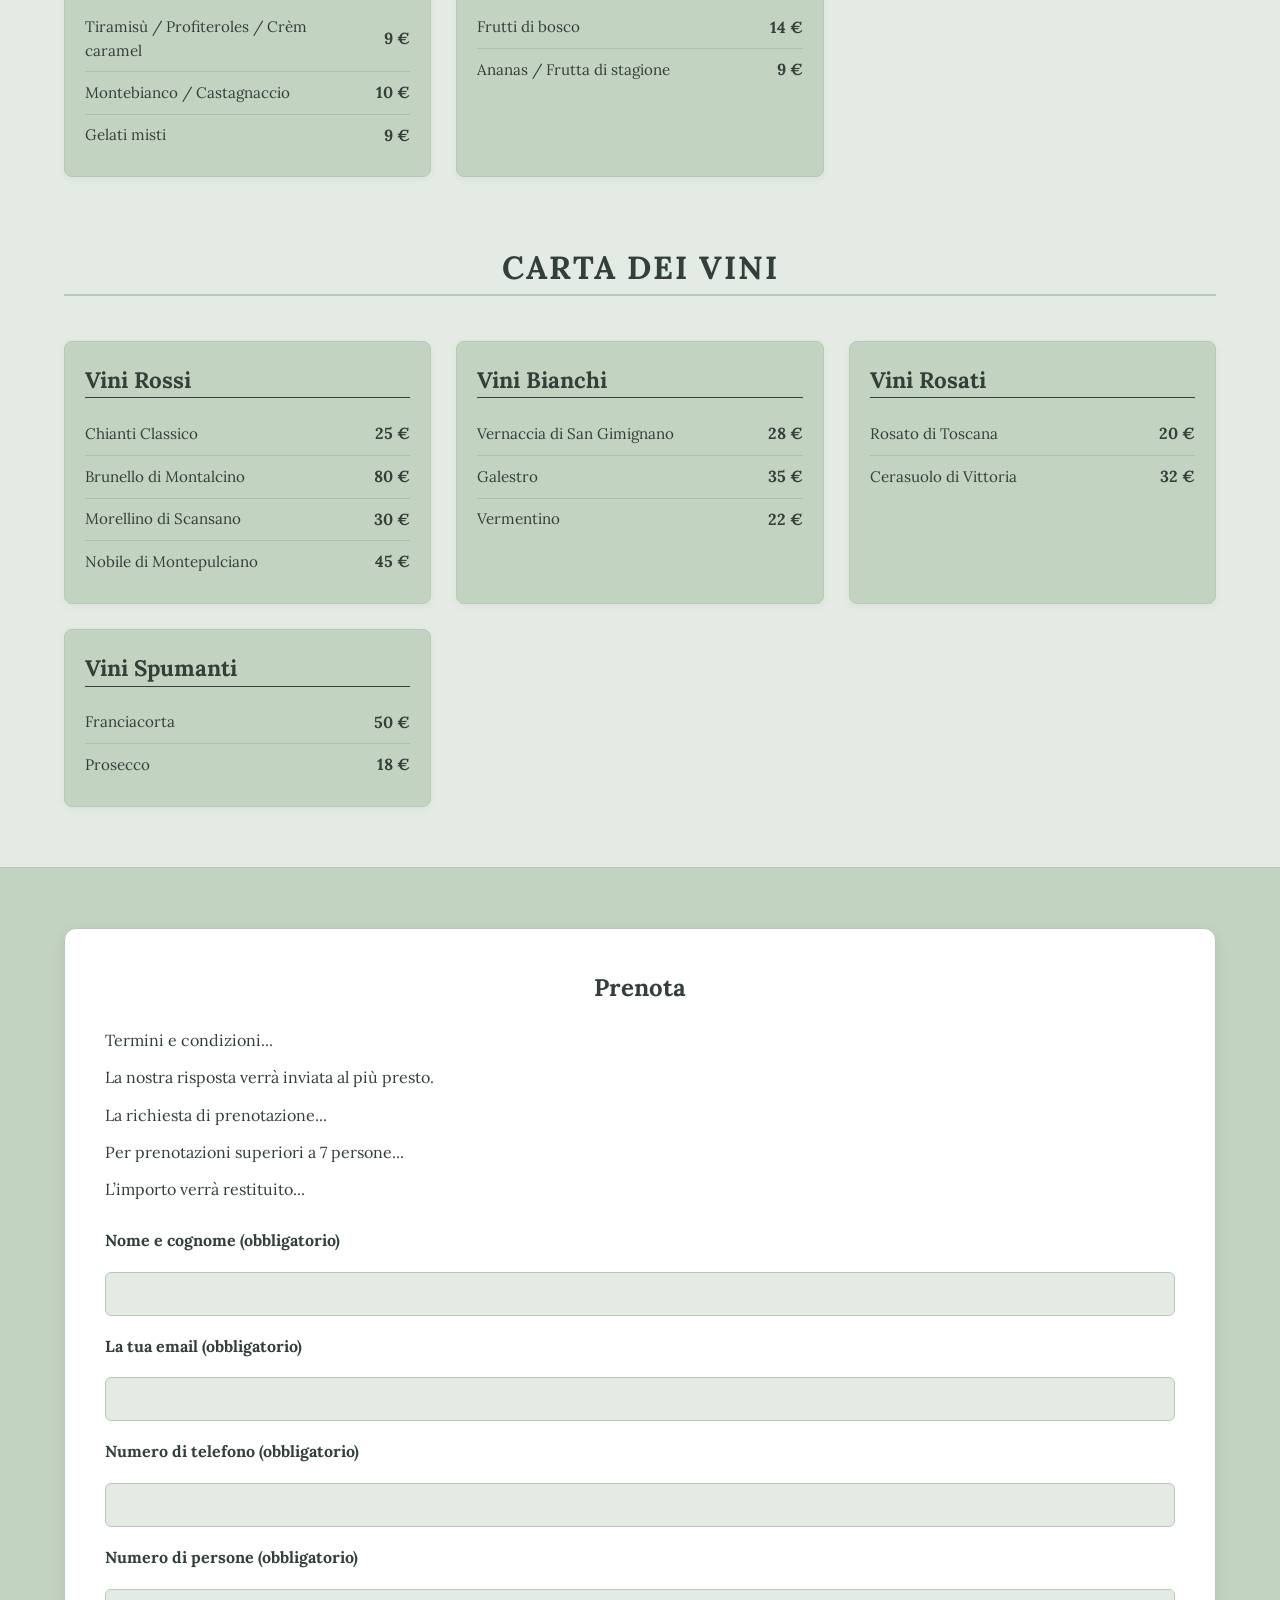
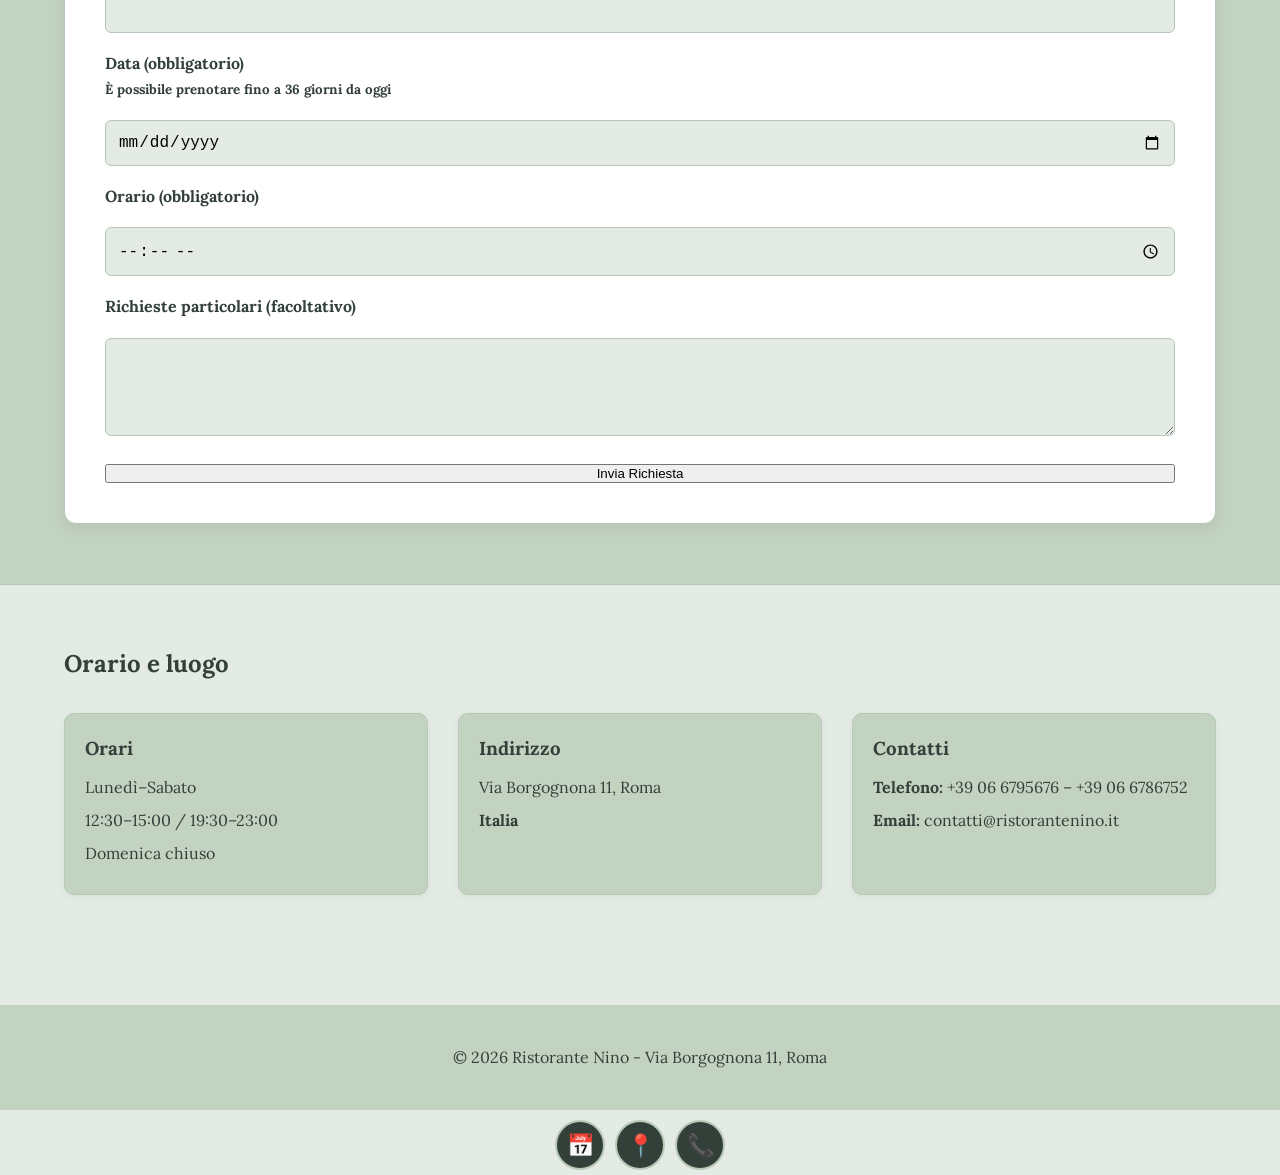
==== commit b7f0c518: "analisi" ====
--- a/index.html
+++ b/index.html
@@ -5,15 +5,7 @@
     <meta name="viewport" content="width=device-width, initial-scale=1.0">
     <title>Ristorante Nino | Tradizione Toscana</title>
     <link rel="stylesheet" href="style.css?v=20">
-   analisti statistica del sito con clanity
-   <script type="text/javascript">
-(function(c,l,a,r,i,t,y){
-    c[a]=c[a]||function(){(c[a].q=c[a].q||[]).push(arguments)};
-    t=l.createElement(r);t.async=1;t.src="https://www.clarity.ms/tag/ID_DEL_TUO_PROGETTO";
-    y=l.getElementsByTagName(r)[0];y.parentNode.insertBefore(t,y);
-})(window, document, "clarity", "script");
-</script>
-
+  <script src="https://t.contentsquare.net/uxa/b933bbed4d9de.js"></script>
 </head>
 
 <body>
